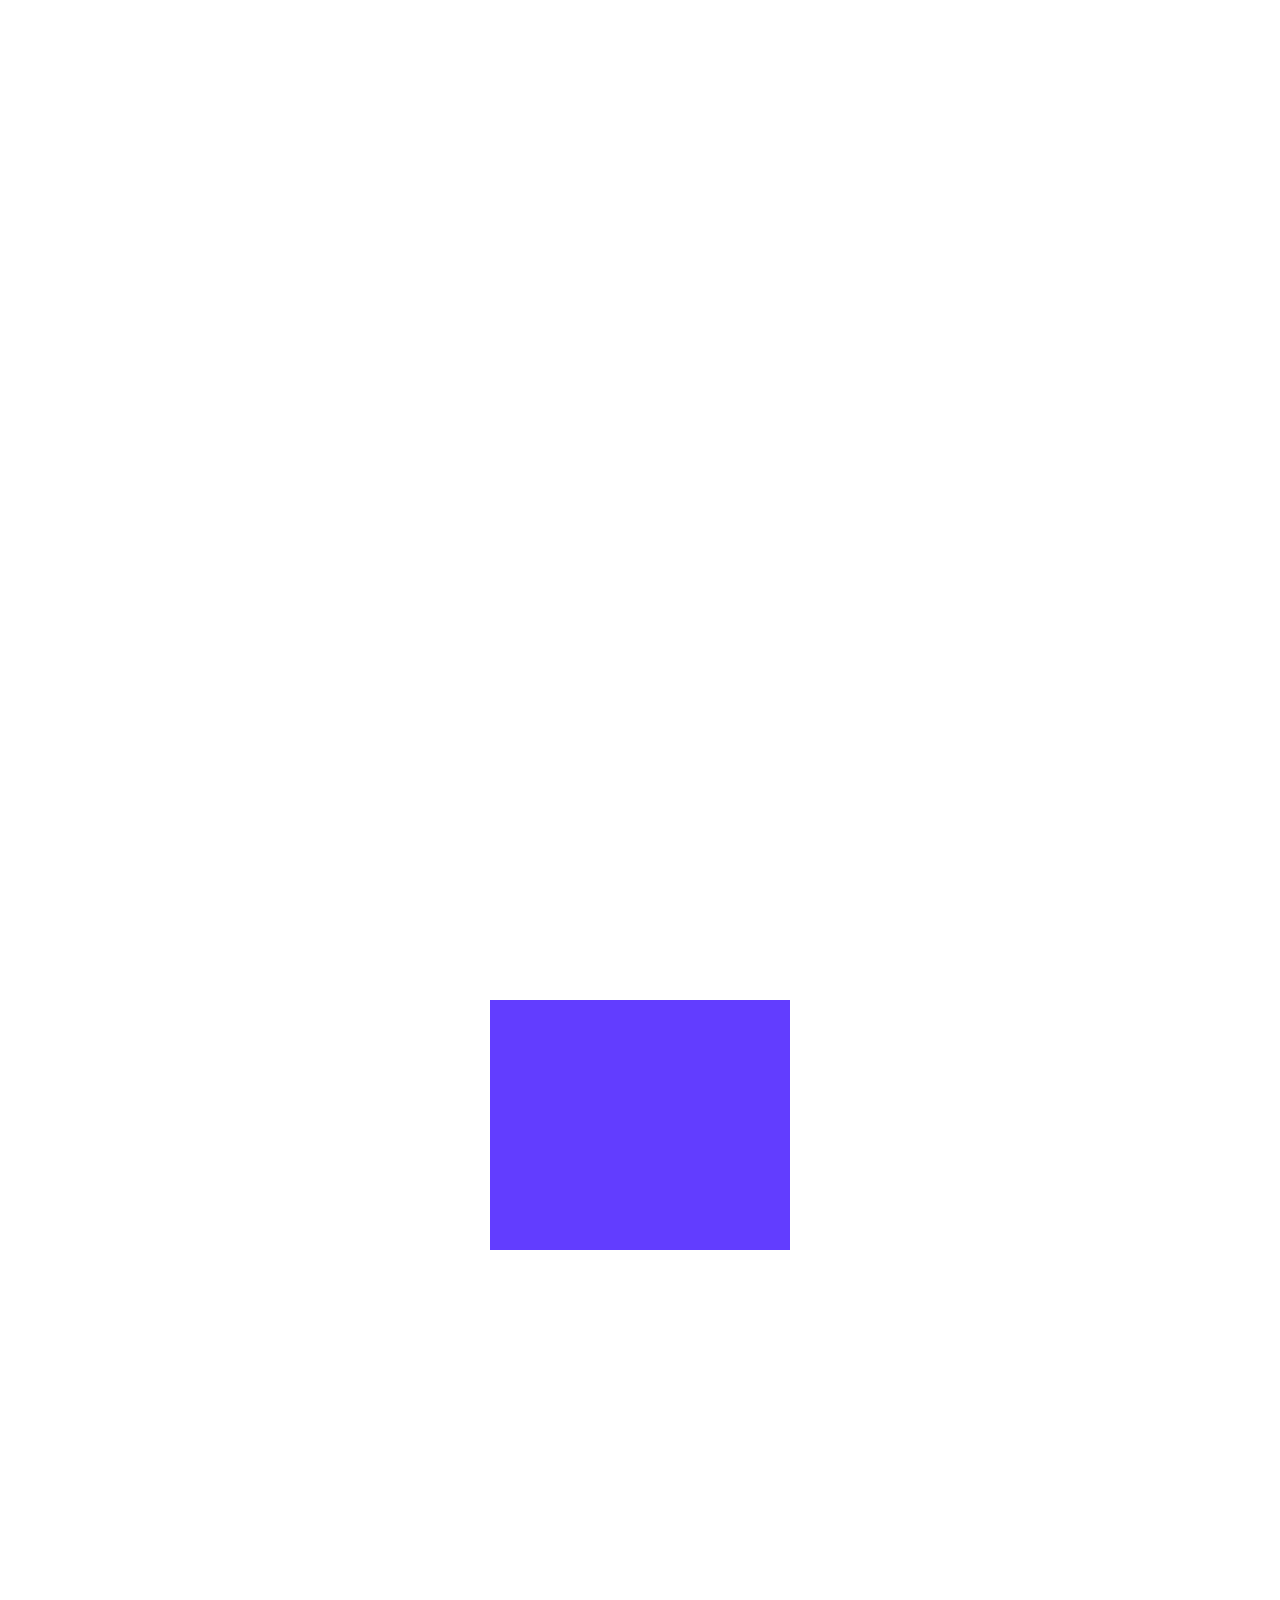
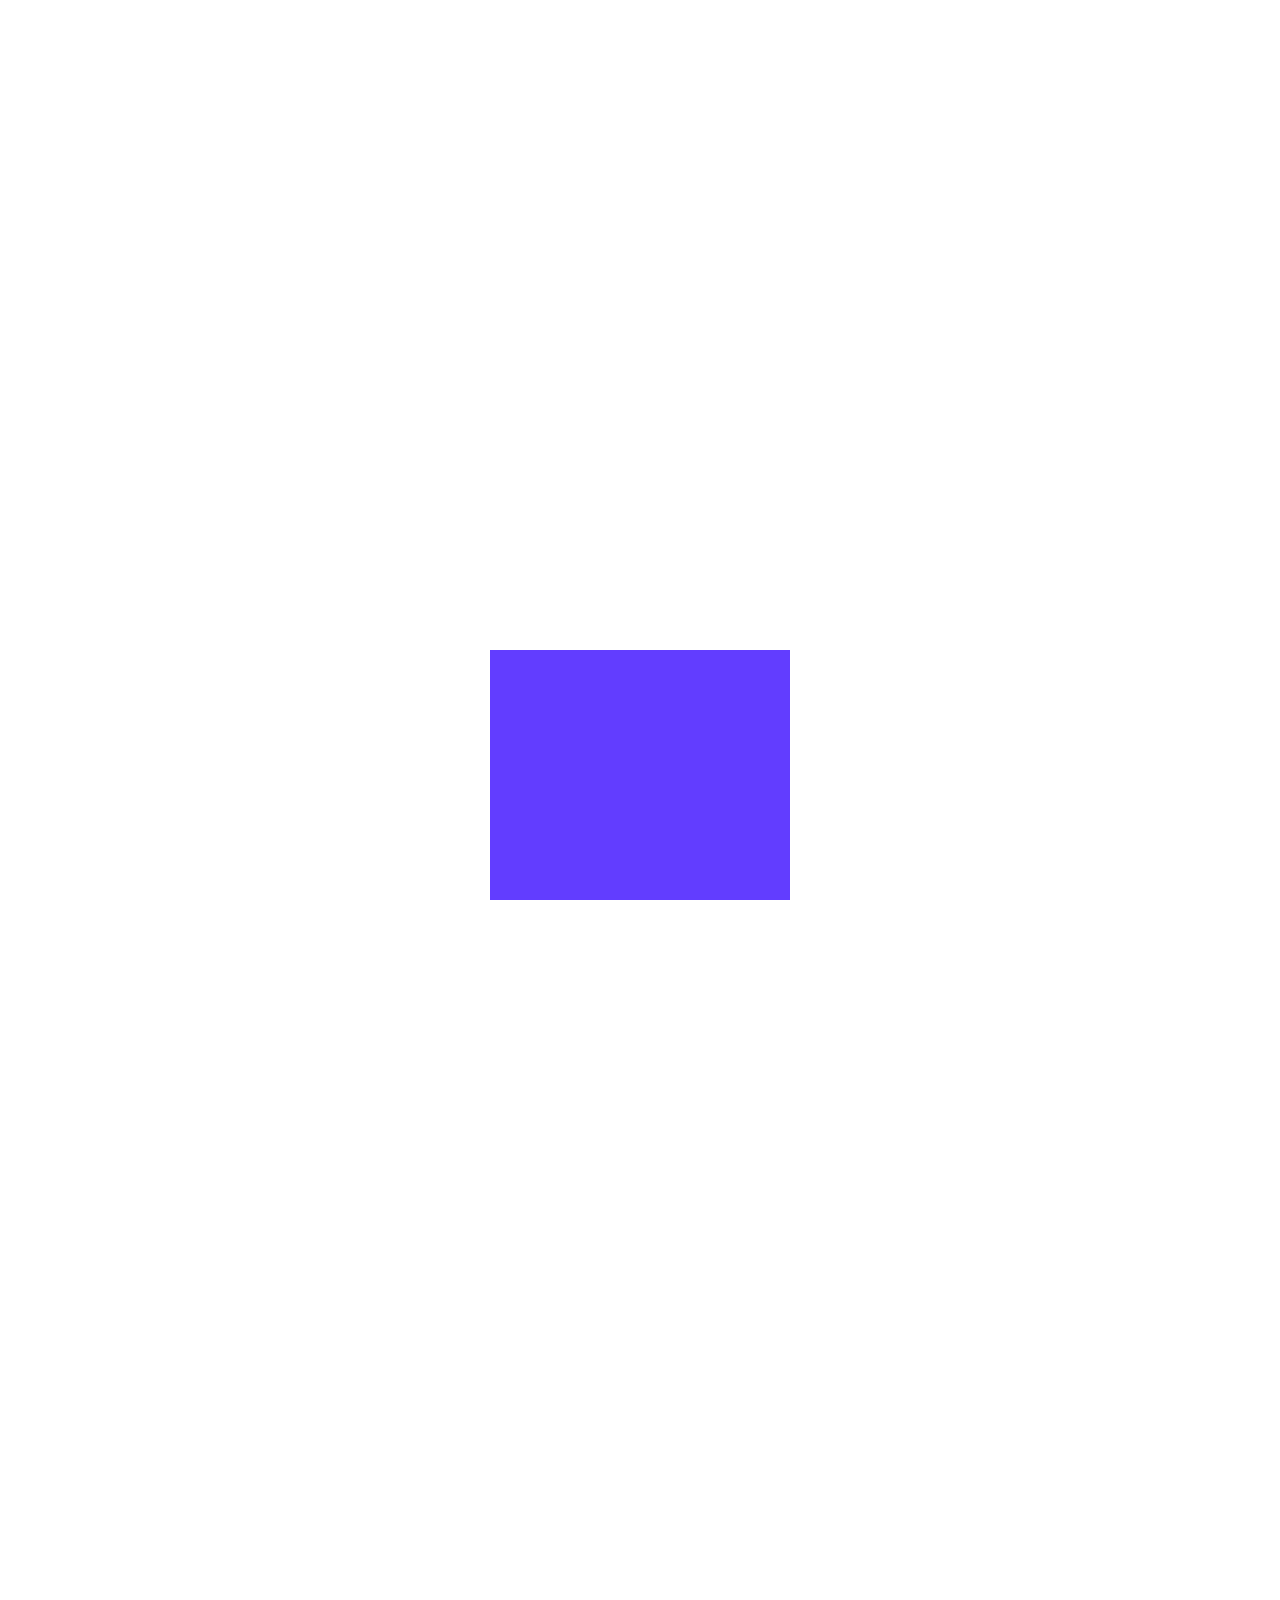
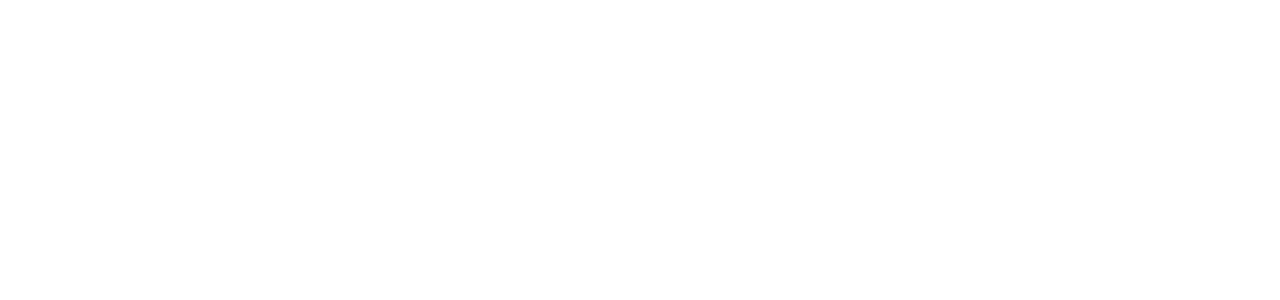
==== example.html @ 0fc6209b "編集取り消し" ====
<!DOCTYPE html>
<html lang="ja">
<head>
<meta charset="utf-8">
<title>jQueryプラグイン - スクロールエフェクト</title>
<meta name="description" content="">
<meta name="keywords" content="">
<meta name="viewport" content="width=device-width,minimum-scale=1,initial-scale=1">
<meta name="format-detection" content="telephone=no">
<link rel="stylesheet" href="css/default.css">
<!-- plugin -->
<link rel="stylesheet" href="plugin/scroll_effect/default.css">
</head>
<body>
	<main id="container">
		<section style="margin:1000px auto;">
			<img src="img/image.jpg" width="300" height="250" loading="lazy" class="scroll_effect" data-scroll-effect-animation-name="animatio_bounce" data-scroll-effect-animation-delay="2s">
		</section>
		<section style="margin:1000px auto;">
			<img src="img/image.jpg" width="300" height="250" loading="lazy" class="scroll_effect" data-scroll-effect-animation-name="animatio_bounce" data-scroll-effect-animation-delay="2s" data-scroll-effect-animation-iteration-count="4">
		</section>
	</main>
	
	<!-- lib -->
	<script src="//ajax.googleapis.com/ajax/libs/jquery/3.6.0/jquery.min.js"></script>
	
	<!-- plugin -->
	<script src="plugin/scroll_effect/jquery.scrollEffect.js"></script>
	<script>
(function($){
	$(document).ready(function(){
		const 
		configs = {
			elementTarget:'.scroll_effect' 		//対象の要素
		};
		$('.scroll_effect').scrollEffect(configs);
	});
})(jQuery);
	</script>
</body>
</html>
---- css/default.css ----
@charset "utf-8";
*{
	word-break:break-all;
}

*, 
*:before, 
*:after{
	-webkit-box-sizing:border-box;
	-moz-box-sizing:border-box;
	-o-box-sizing:border-box;
	-ms-box-sizing:border-box;
	box-sizing:border-box;
}

html, body{
	width:100%;
	background:#FFF;
}

html, body, a, abbr, acronym, address, area, b, bdo, big, blockquote, button, caption, cite, code, col, colgroup, dd, del, dfn, div, dl, dt, em, fieldset, form, h1, h2, h3, h4, h5, h6, hr, i, img,ins, kbd, label, legend, li, map, object, ol, p, param, pre, q, samp, small, span, strong, sub,sup, textarea, tfoot tt, ul, var, menu, figure, figcaption{
	margin:0;
	padding:0;
	vertical-align:baseline;
	background:transparent;
}

body{
	font-size:12px;
	line-height:20px;
	letter-spacing:1px;
	text-align:center;
	font-family: "MS Sans Serif","ヒラギノ角ゴ ProN W3", "ヒラギノ角ゴ Pro W3", "メイリオ", "游ゴシック", "YuGothic", "Hiragino Kaku Gothic ProN", "Hiragino Kaku Gothic Pro", "Meiryo", "ＭＳ Ｐゴシック", "MS PGothic", sans-serif;
	-webkit-text-size-adjust:100% !important;
	overscroll-behavior:none;
}

body *{
	color:#000;
}

h1, h2, h3, h4, h5, h6{
	font-size:16px;
	font-weight:normal;
}

img{
	-ms-interpolation-mode:bicubic;
	border:none;
	vertical-align:bottom;
}

video{
	border:none;
	background:#000;
	filter:drop-shadow(0px 0px rgba(0,0,0,0));
	outline:none;
	object-fit:cover;
}

iframe{
	background:none;
	display:block;
	position:relative;
}

main{
	display:block;
}

fieldset{
	border:1px solid #000;
	display:block;
}

legend{
	margin:0 auto;
	padding:0 5px;
}

th, 
strong{
	font-weight:normal;
}

td{
	text-align:left;
}

address{
	font-style:normal;
}

li{
	list-style:none;
}

input:-webkit-autofill, 
textarea:-webkit-autofill, 
select:-webkit-autofill{
	background:#FFF;
}

input:focus, 
textarea:focus, 
select:focus{
	outline:none;
}

input, 
select, 
textarea{
	font-size:12px;
	background:#FFF;
	border:1px solid #000;
	border-radius:0;
	-webkit-border-radius:0;
	-moz-border-radius:0;
}

input[type=text], 
input[type=search], 
input[type=tel], 
input[type=url], 
input[type=email], 
input[type=password], 
input[type=datetime], 
input[type=date], 
input[type=month], 
input[type=week], 
input[type=time], 
input[type=datetime-local], 
input[type=number], 
select{
	height:32px;
	line-height:30px;
	text-indent:5px;
	padding:0 !important;
}

input[type=button], 
input[type=submit]{
	text-indent:0;
	line-height:22px;
	padding:0 10px;
	-webkit-appearance:none;
}

input[type=radio], 
input[type=checkbox]{
	margin:0;
	cursor:pointer;
}

textarea{
	padding:3px 4px;
}

label{
	display:inline-block;
	cursor:pointer;
}

label > *{
	vertical-align:middle;
}

a:link, 
a:visited, 
a:active{
	text-decoration:none;
}

.clearfix::after{
	content:"";
	display:block;
	clear:both;
	height:0;
	visibility:hidden;
}

@media screen and (min-width:1000px){
	a:hover{
		color:#C00;
		text-decoration:none;
		outline:none;
	}
	
	a:hover img{
		opacity:0.7;
		filter:alpha(opacity=70);
	}
	
	main.pc, 
	article.pc, 
	section.pc, 
	div.pc, 
	nav.pc, 
	ul.pc{
		display:block;
	}
	
	br.pc, 
	span.pc, 
	a.pc{
		display:inline;
	}
	
	li.pc{
		display:list-item;
	}
	
	.sp{
		display:none;
	}
}
@media screen and (max-width:1000px){
	input[type=text], 
	input[type=search], 
	input[type=tel], 
	input[type=url], 
	input[type=email], 
	input[type=password], 
	input[type=datetime], 
	input[type=date], 
	input[type=month], 
	input[type=week], 
	input[type=time], 
	input[type=datetime-local], 
	input[type=number], 
	select{
		height:32px;
		line-height:32px;
	}
	
	input[type=button], 
	input[type=submit]{
		line-height:32px;
	}
	
	input[type="button"], 
	input[type="text"], 
	input[type="search"], 
	input[type="submit"], 
	input[type="image"], 
	textarea{
		-webkit-appearance:none;
		border-radius:0;
	}
	
	.pc{
		display:none;
	}
	
	main.sp, 
	article.sp, 
	section.sp, 
	div.sp, 
	nav.sp, 
	ul.sp{
		display:block;
	}
	
	br.sp, 
	span.sp, 
	a.sp{
		display:inline;
	}
	
	li.sp{
		display:list-item;
	}
}
---- plugin/scroll_effect/default.css ----
@charset "utf-8";

/*----------------------------- scroll_effect -----------------------------*/
@-webkit-keyframes animatio_bounce{
	0%, 20%, 50%, 80%, 100%{
		-webkit-transform:translateY(0);
		transform:translateY(0);
	}
	40%{
		-webkit-transform:translateY(-30px);
		transform:translateY(-30px);
	}
	60%{
		-webkit-transform:translateY(-15px);
		transform:translateY(-15px);
	}
}

@keyframes animatio_bounce{
	0%, 20%, 50%, 80%, 100%{
		-webkit-transform:translateY(0);
		-ms-transform:translateY(0);
		transform:translateY(0);
	}
	40%{
		-webkit-transform:translateY(-30px);
		-ms-transform:translateY(-30px);
		transform:translateY(-30px);
	}
	60%{
		-webkit-transform:translateY(-15px);
		-ms-transform:translateY(-15px);
		transform:translateY(-15px);
	}
}
/*----------------------------- /scroll_effect -----------------------------*/
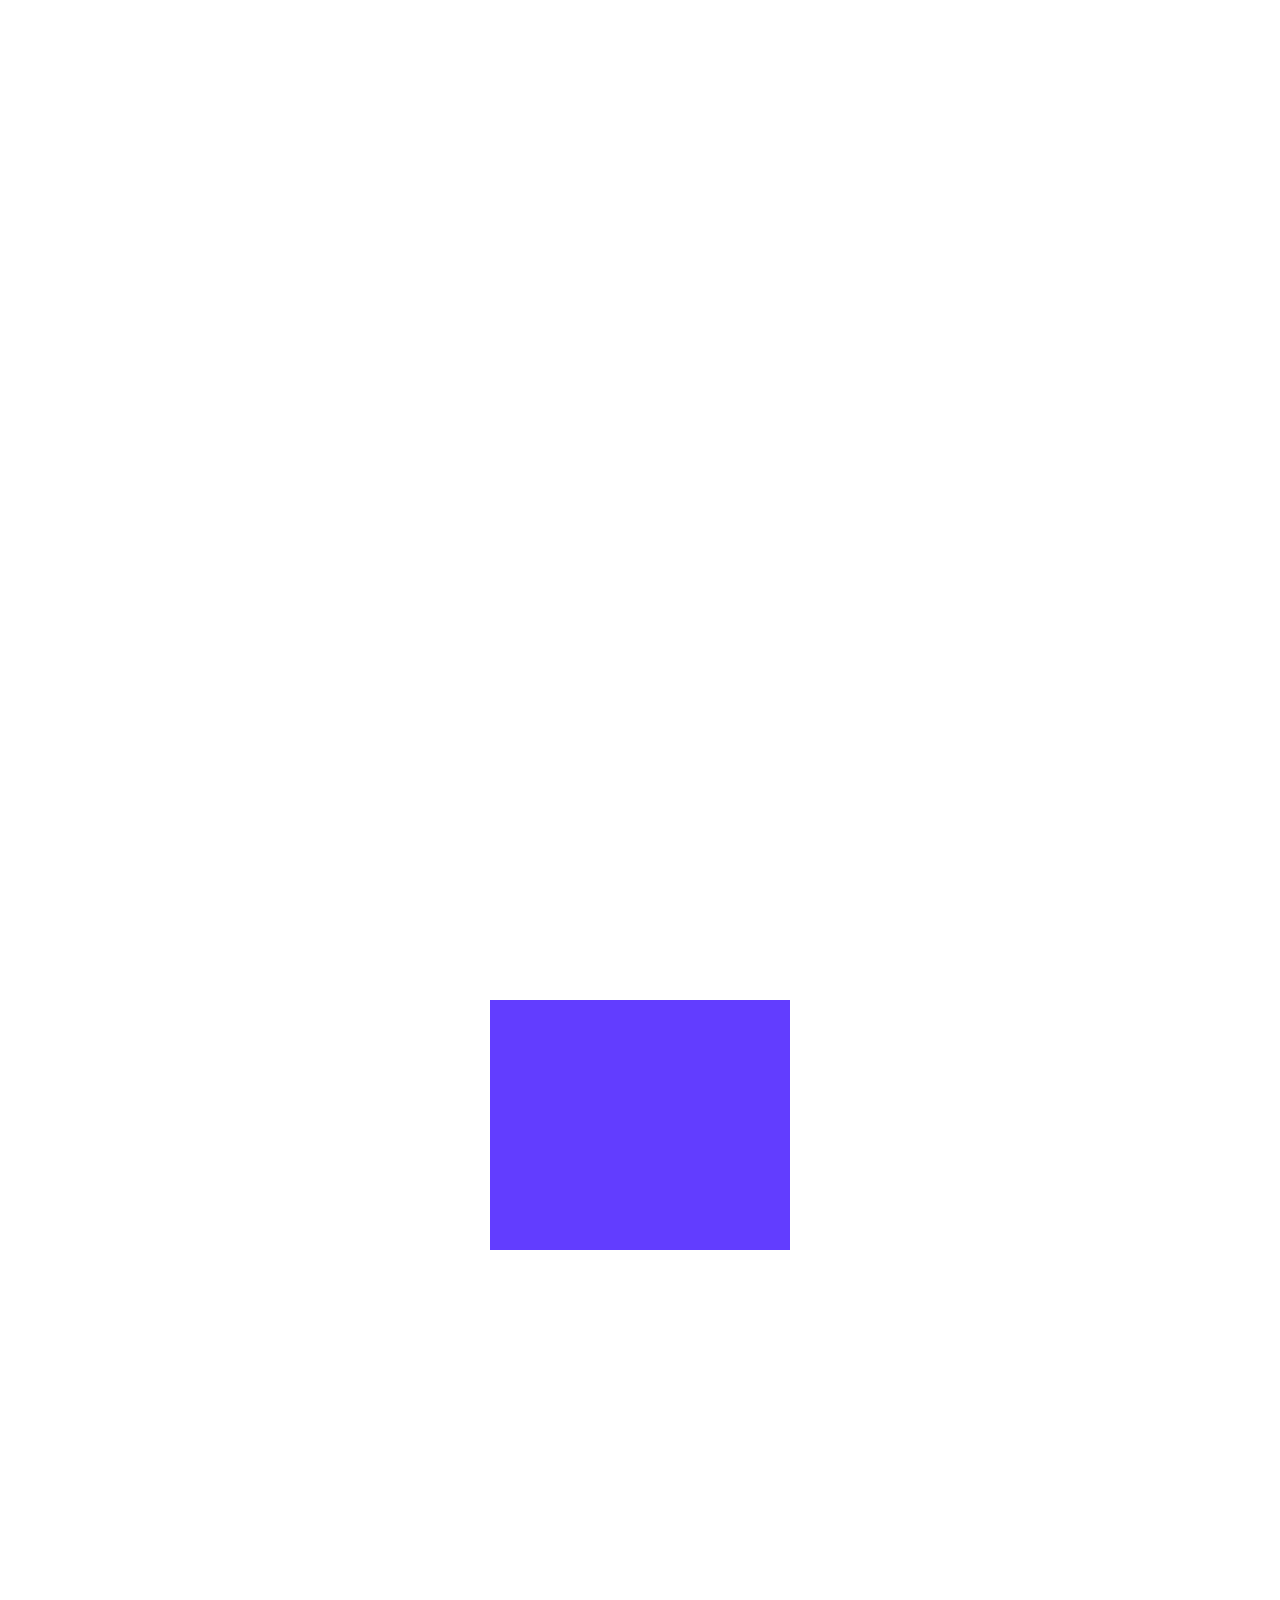
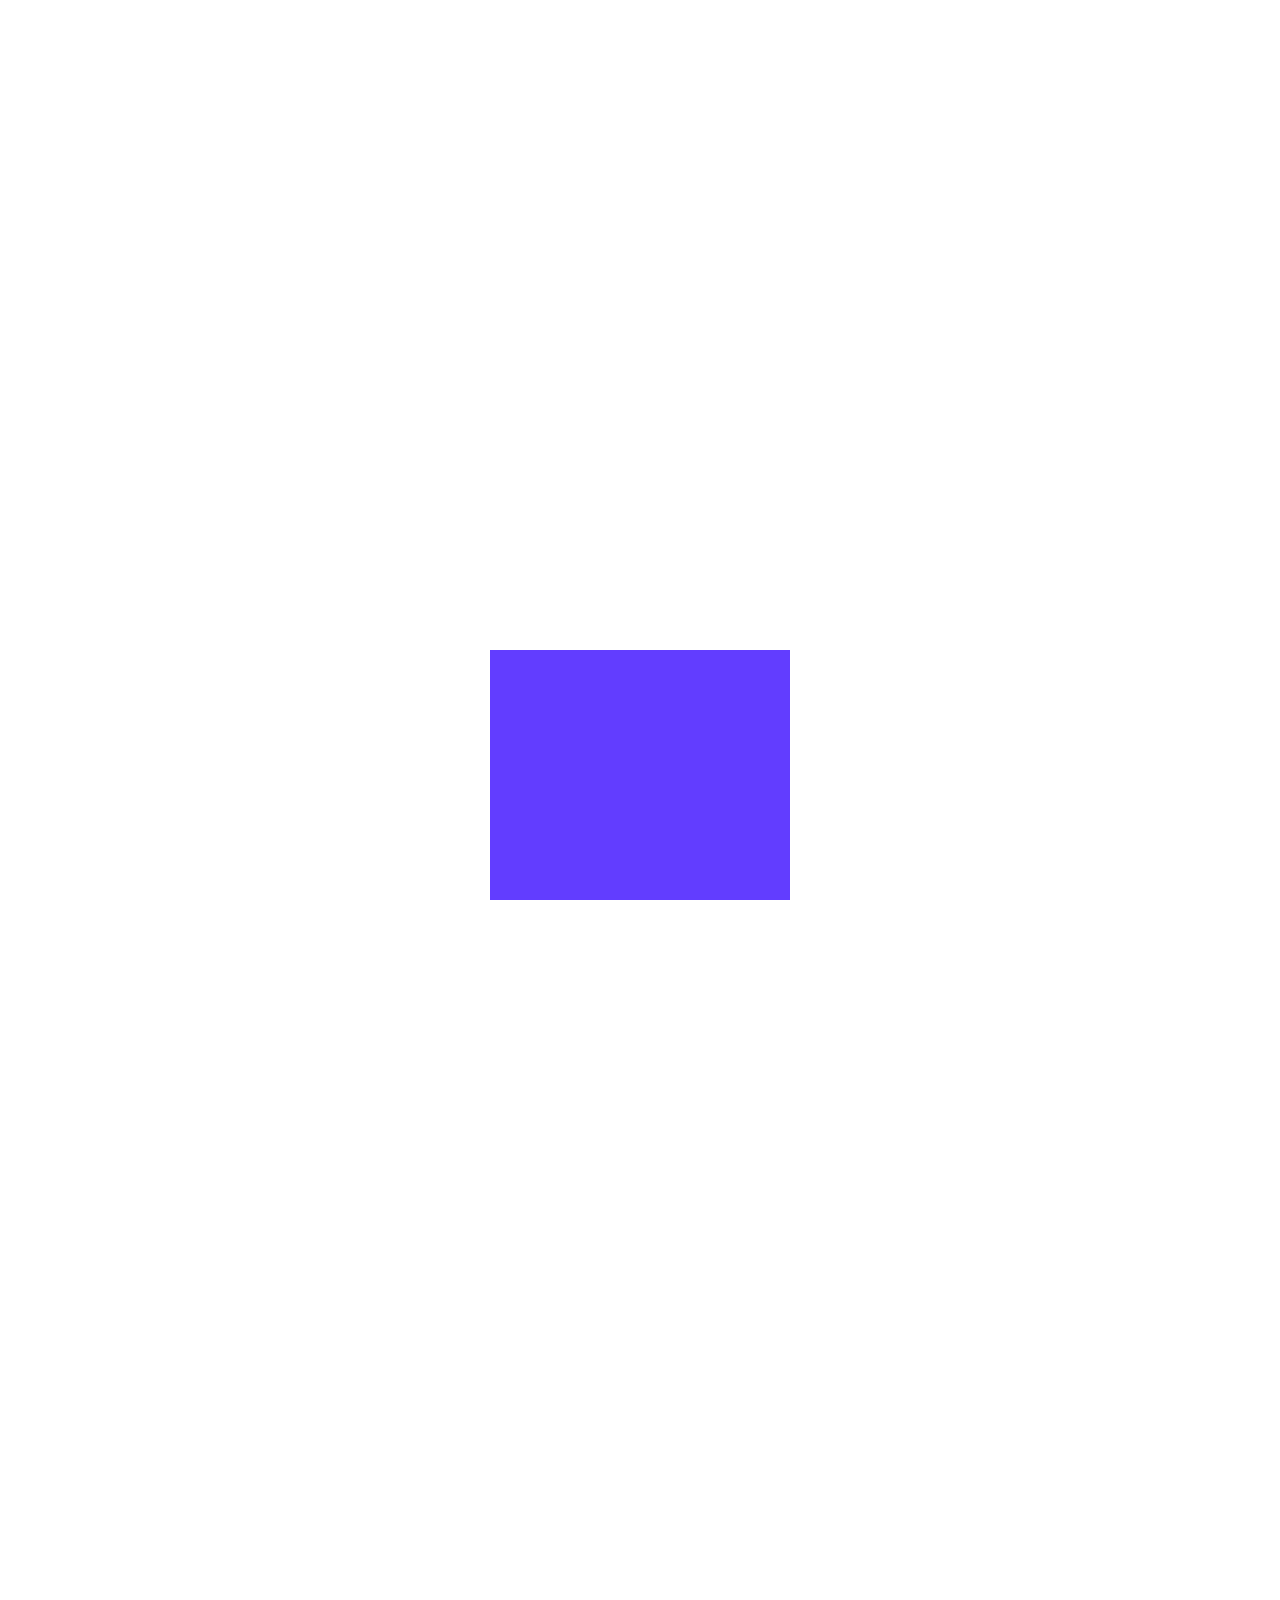
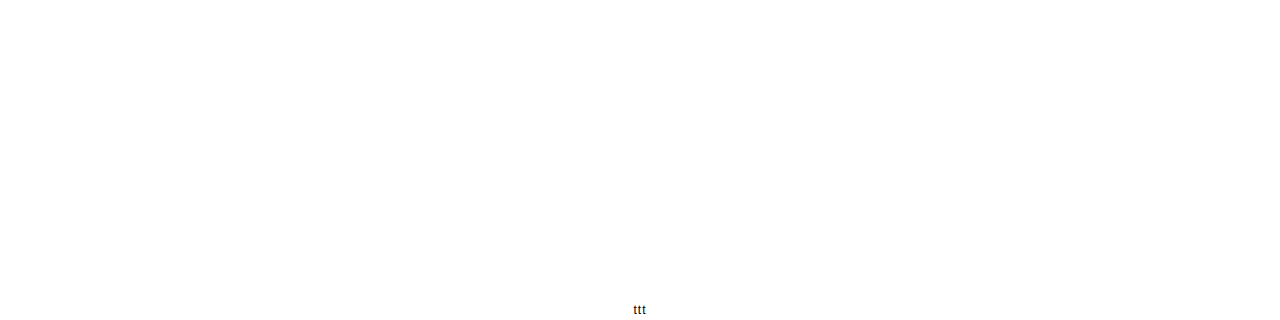
==== commit 8f2930ce: "ttt追加" ====
--- a/example.html
+++ b/example.html
@@ -20,7 +20,7 @@
 			<img src="img/image.jpg" width="300" height="250" loading="lazy" class="scroll_effect" data-scroll-effect-animation-name="animatio_bounce" data-scroll-effect-animation-delay="2s" data-scroll-effect-animation-iteration-count="4">
 		</section>
 	</main>
-	
+	ttt
 	<!-- lib -->
 	<script src="//ajax.googleapis.com/ajax/libs/jquery/3.6.0/jquery.min.js"></script>
 	
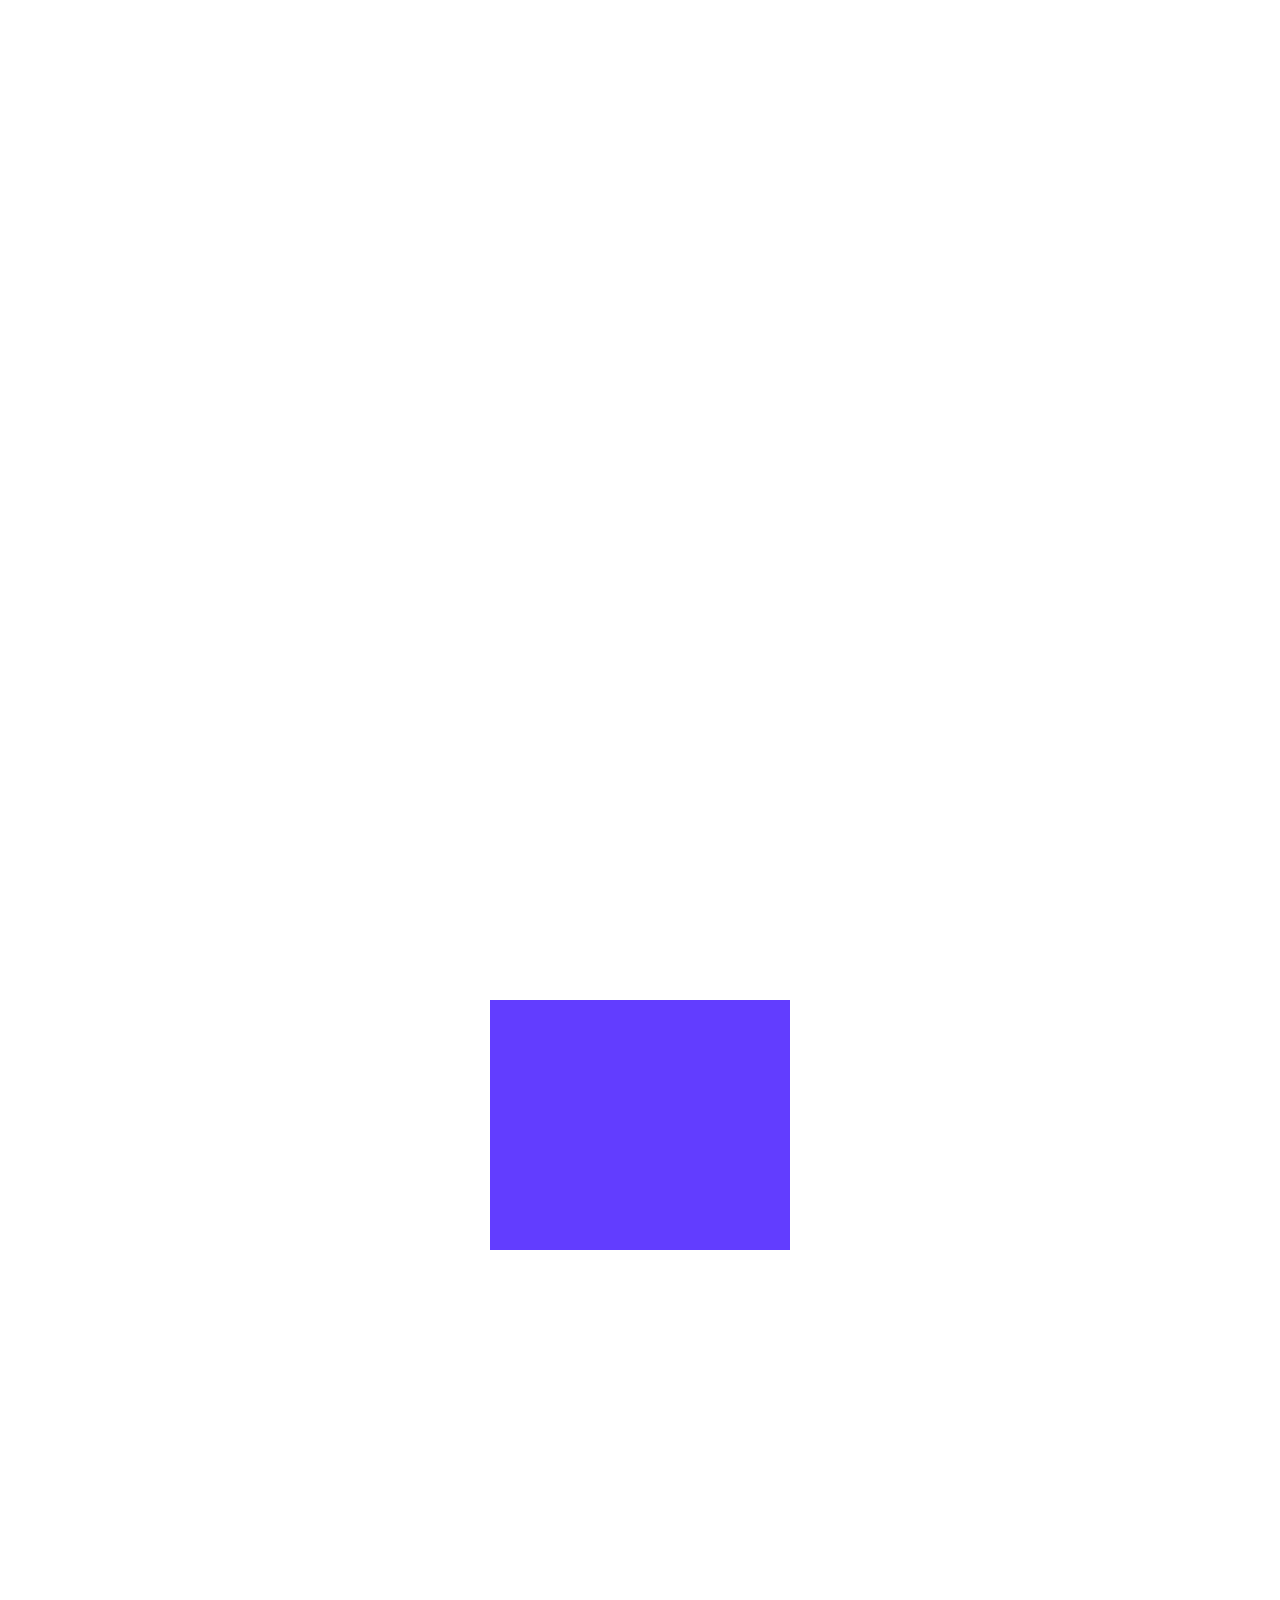
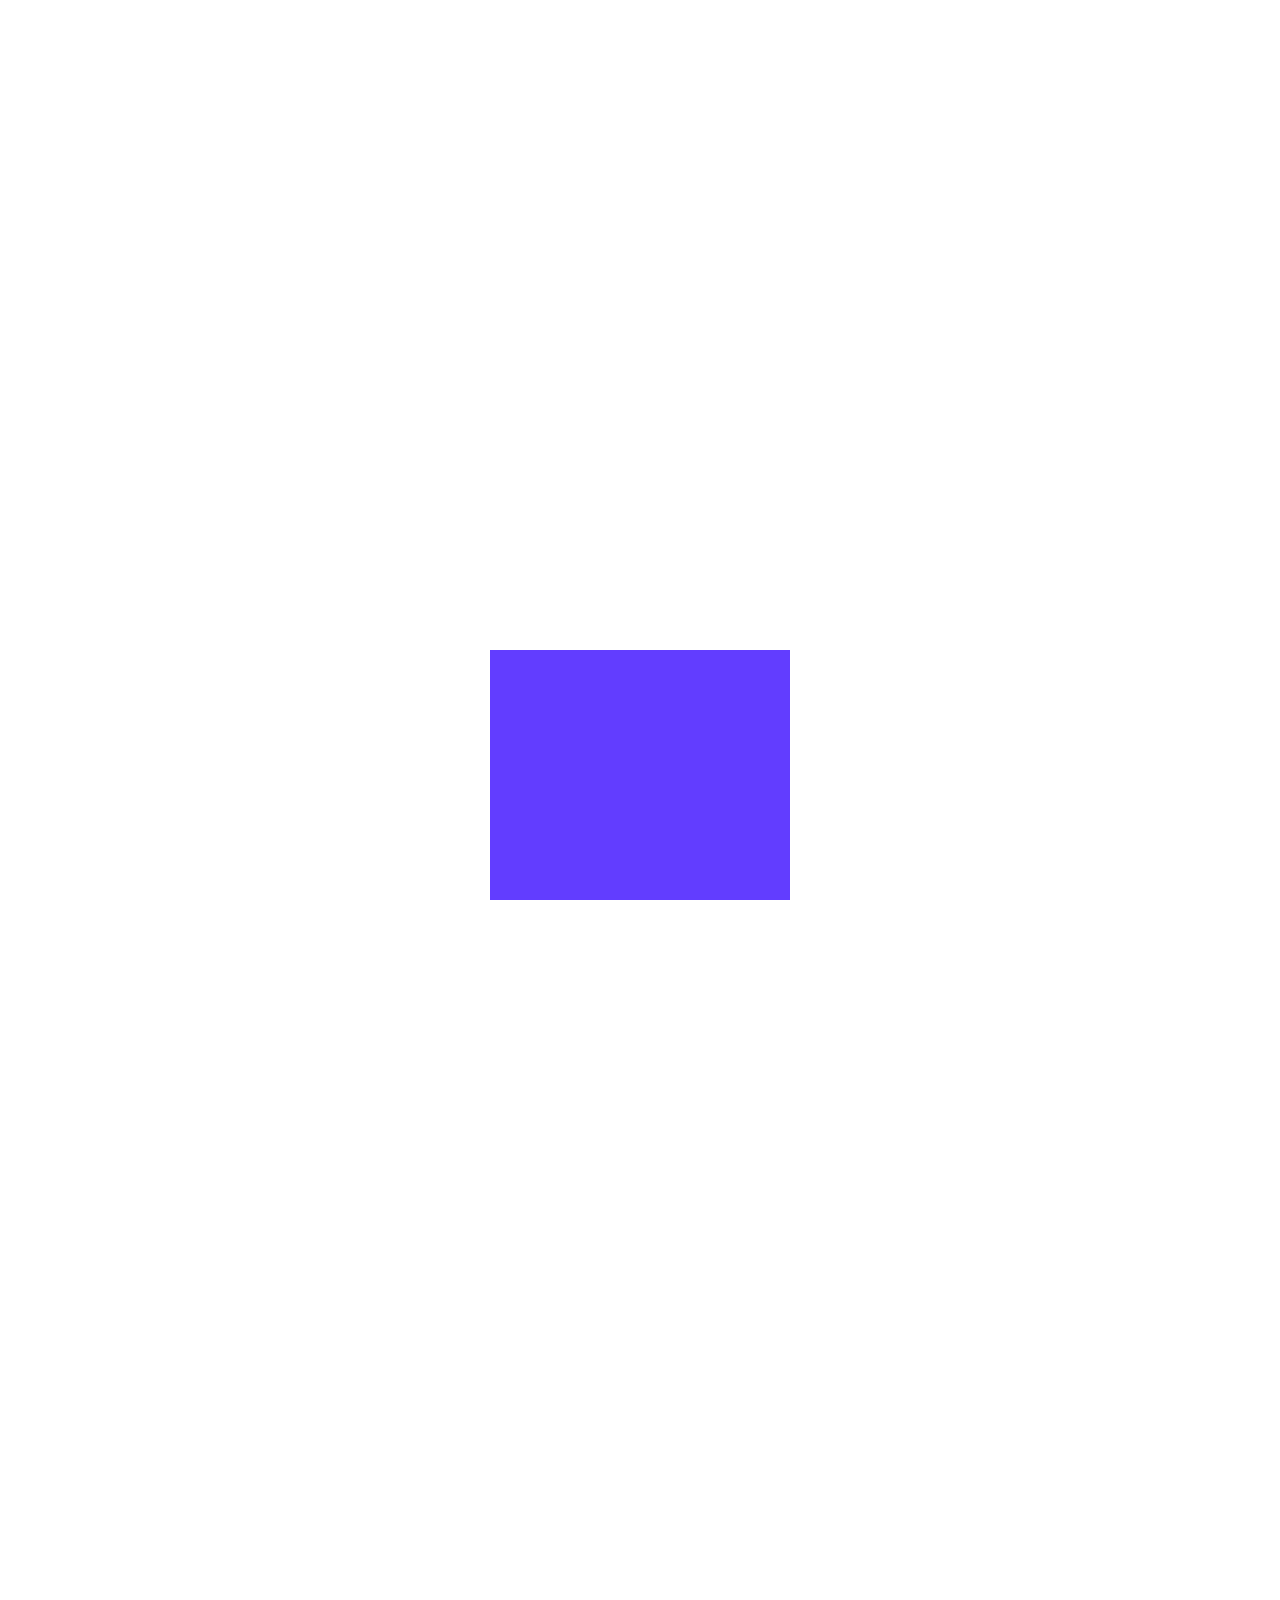
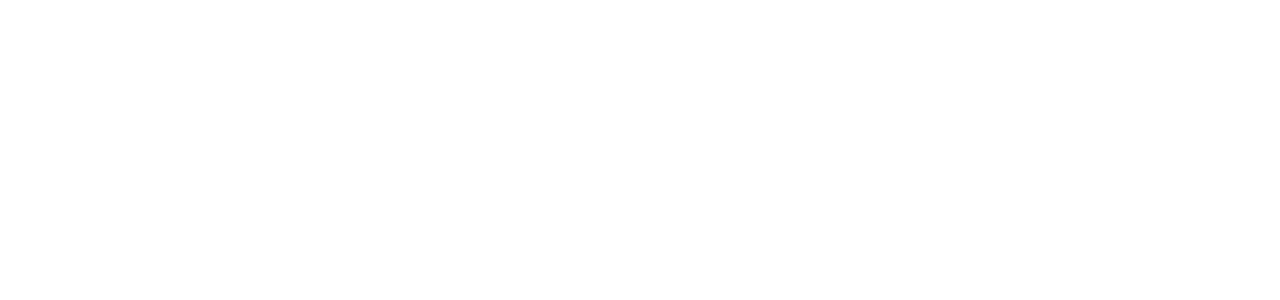
==== commit c177fac9: "scriptタグ修正" ====
--- a/example.html
+++ b/example.html
@@ -20,7 +20,7 @@
 			<img src="img/image.jpg" width="300" height="250" loading="lazy" class="scroll_effect" data-scroll-effect-animation-name="animatio_bounce" data-scroll-effect-animation-delay="2s" data-scroll-effect-animation-iteration-count="4">
 		</section>
 	</main>
-	ttt
+	
 	<!-- lib -->
 	<script src="//ajax.googleapis.com/ajax/libs/jquery/3.6.0/jquery.min.js"></script>
 	
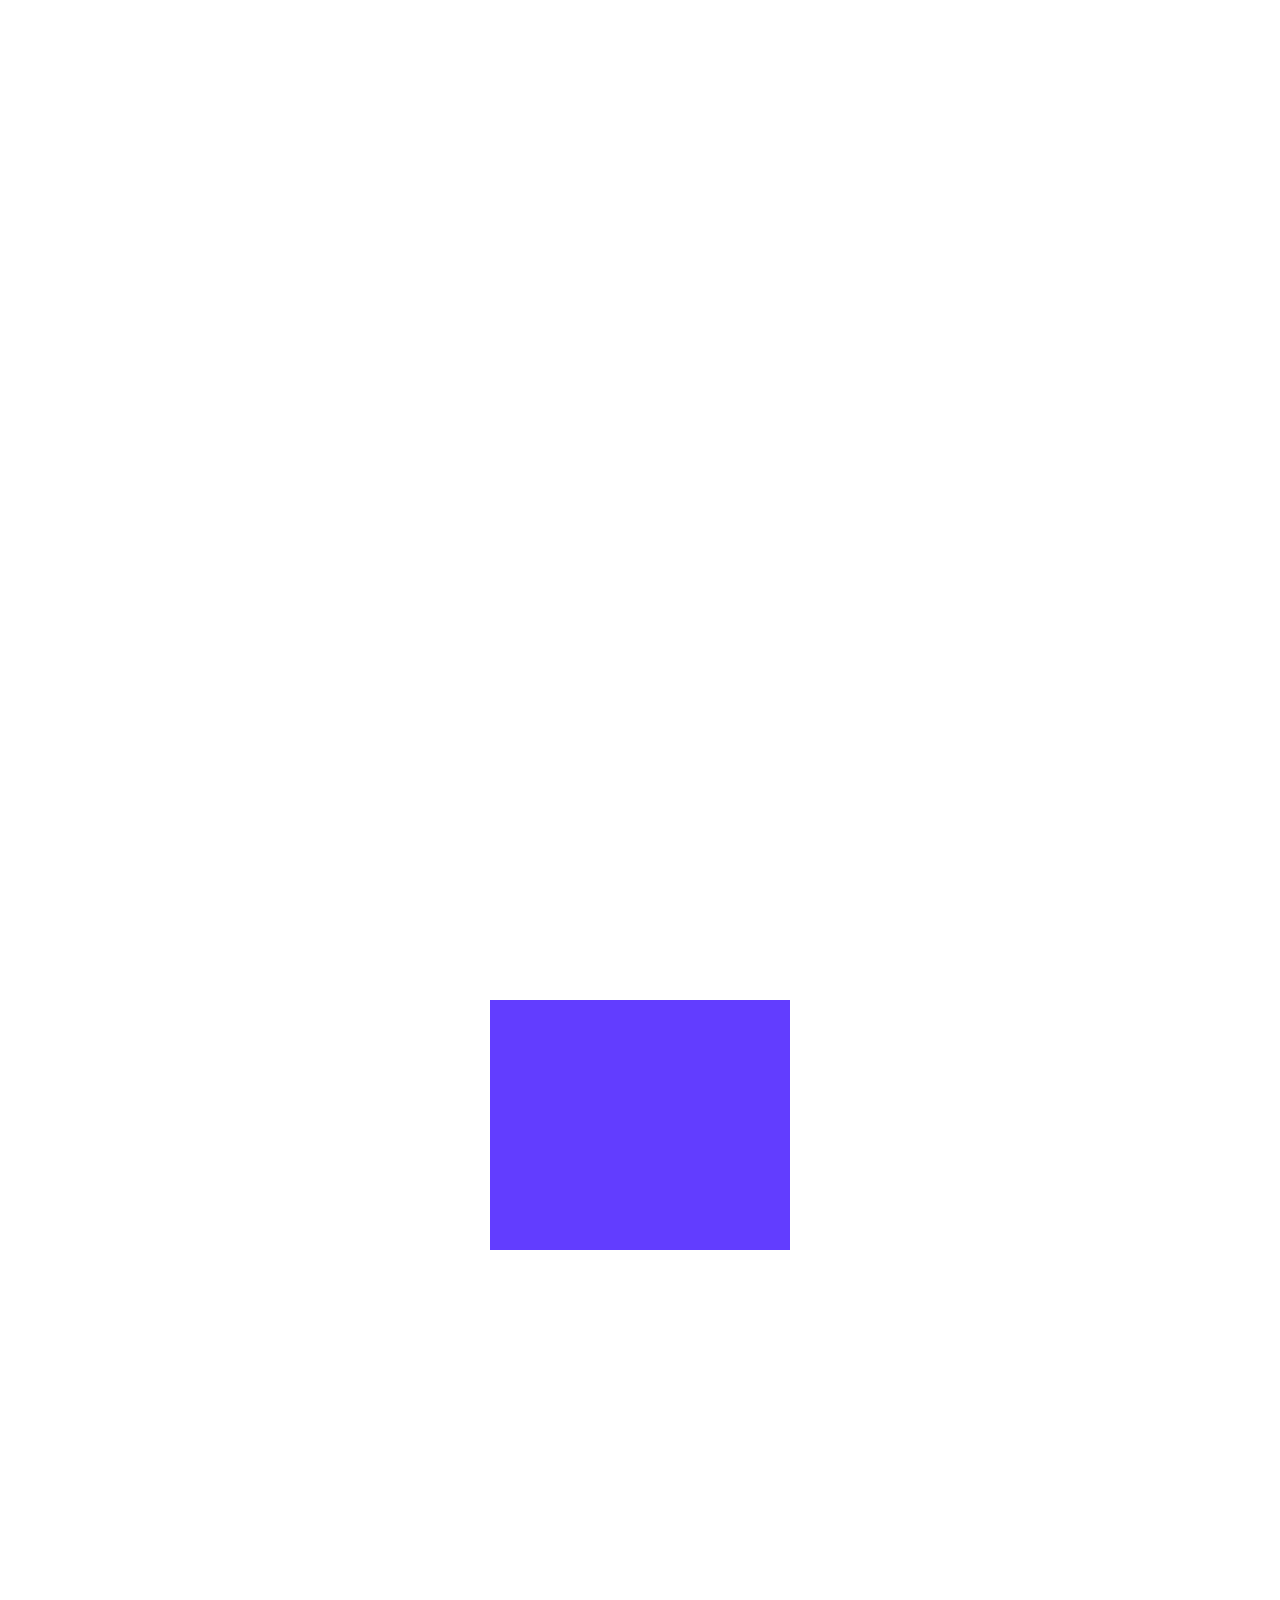
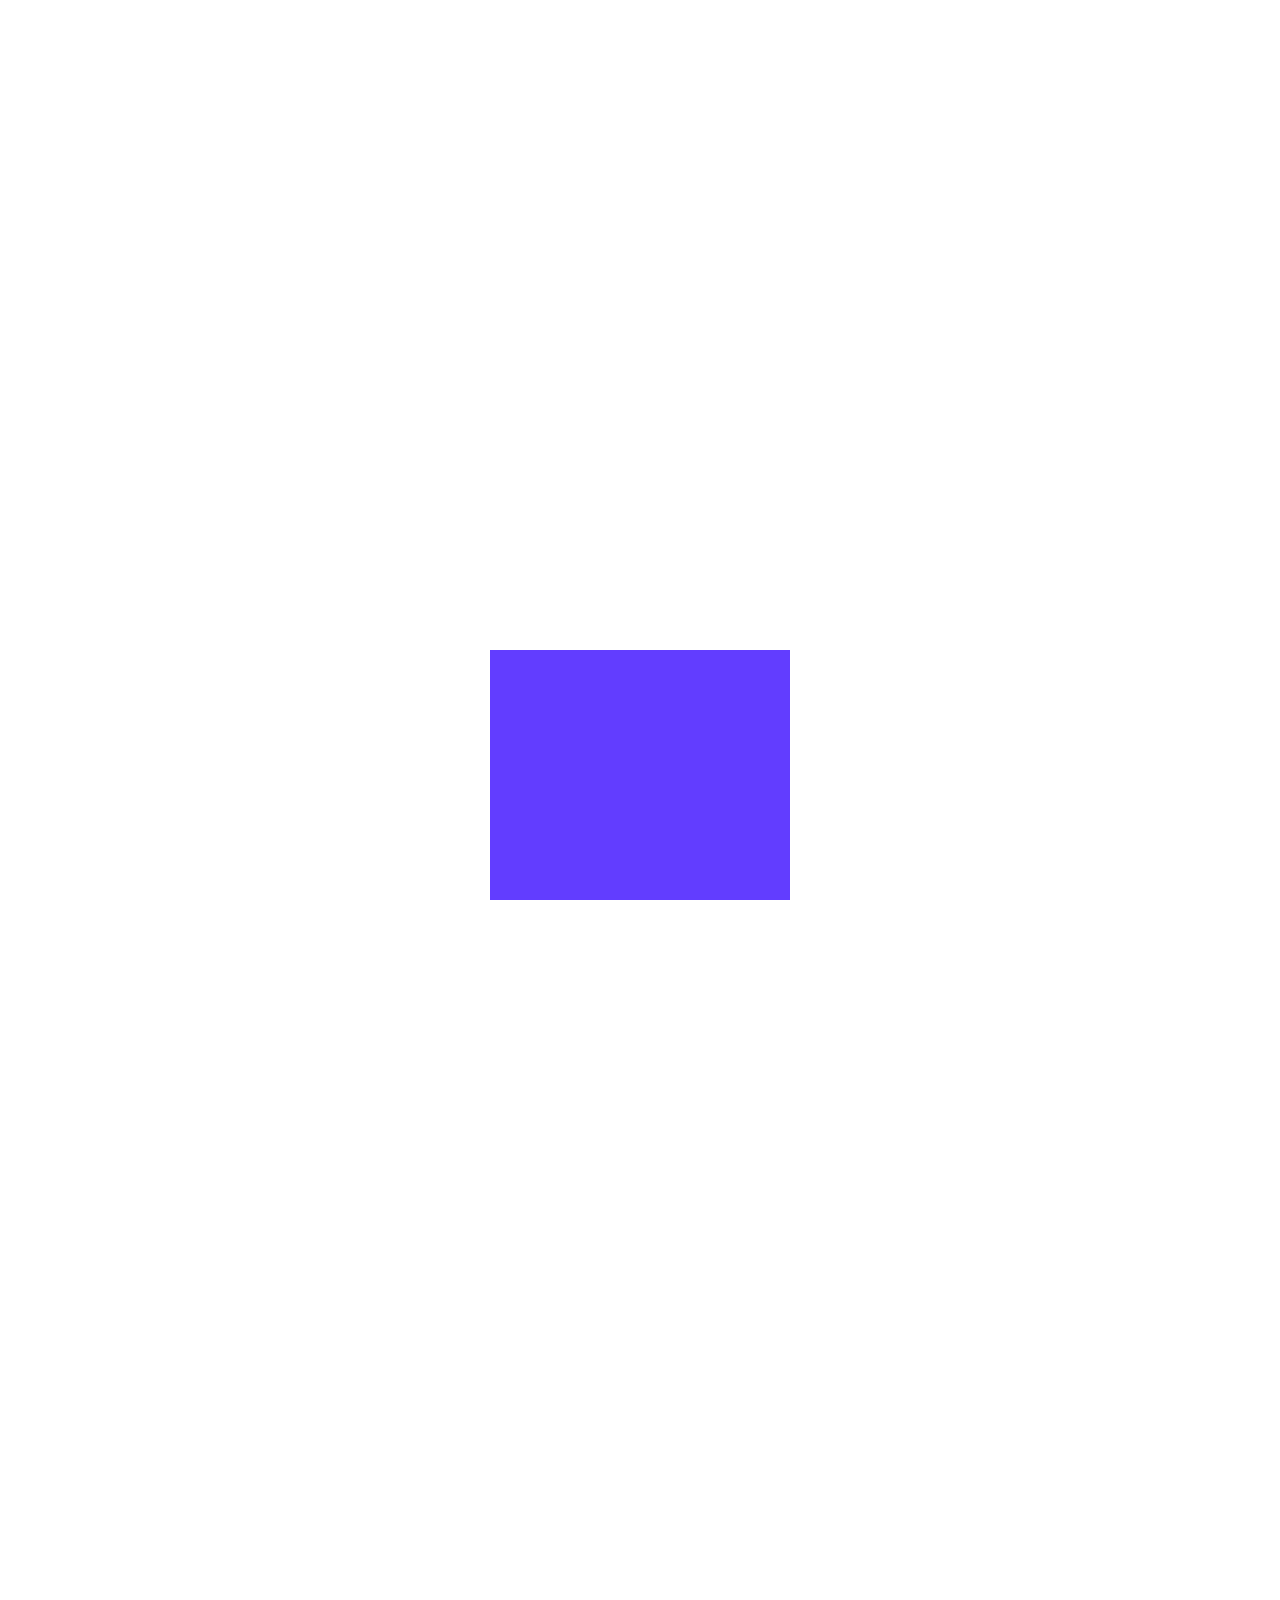
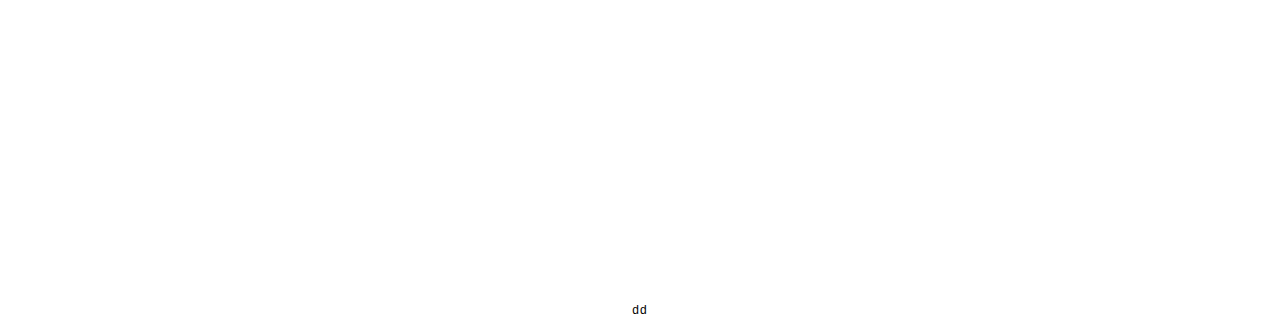
==== commit 7a1a4832: "mainタグ編集" ====
--- a/example.html
+++ b/example.html
@@ -20,7 +20,7 @@
 			<img src="img/image.jpg" width="300" height="250" loading="lazy" class="scroll_effect" data-scroll-effect-animation-name="animatio_bounce" data-scroll-effect-animation-delay="2s" data-scroll-effect-animation-iteration-count="4">
 		</section>
 	</main>
-	
+	dd
 	<!-- lib -->
 	<script src="//ajax.googleapis.com/ajax/libs/jquery/3.6.0/jquery.min.js"></script>
 	
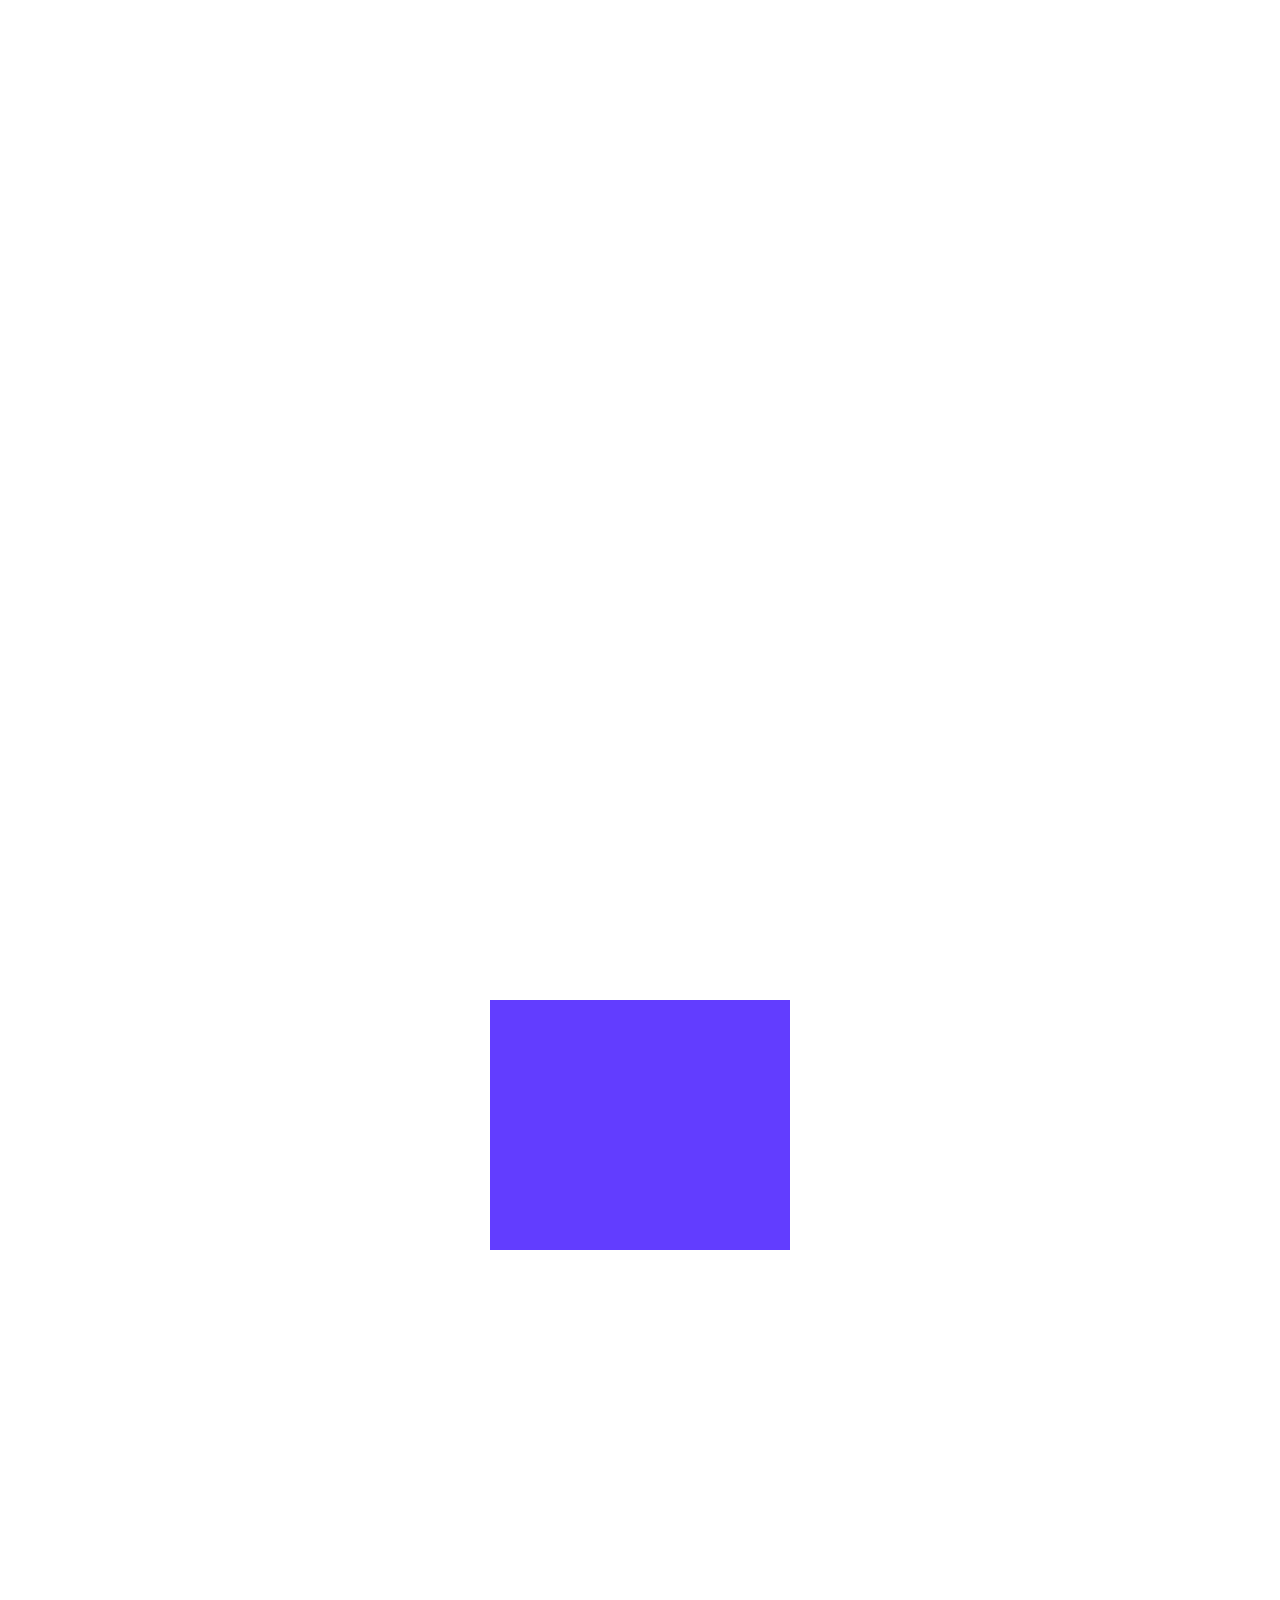
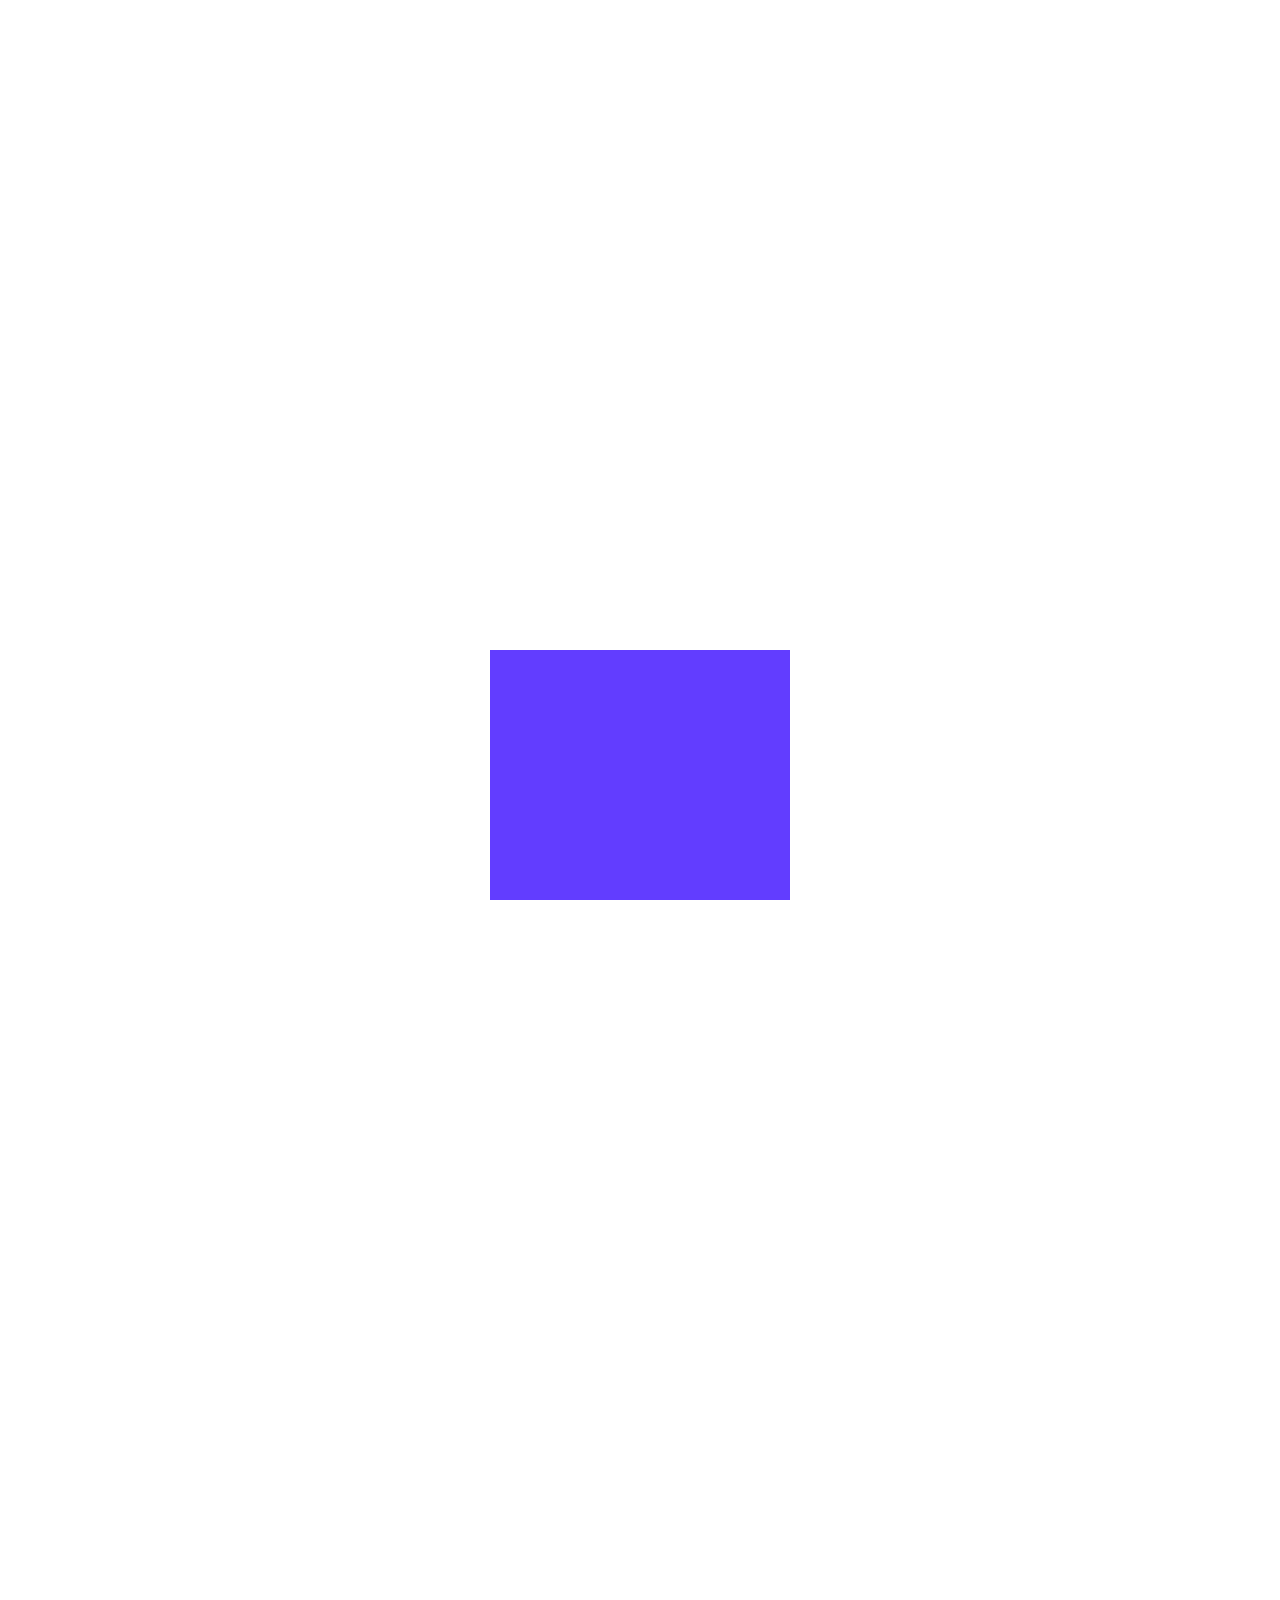
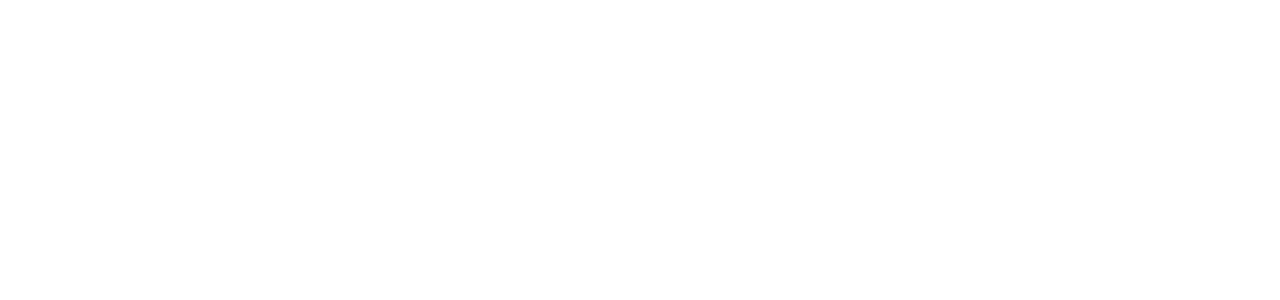
==== commit e2cfa730: "scriptタグ編集" ====
--- a/example.html
+++ b/example.html
@@ -20,7 +20,7 @@
 			<img src="img/image.jpg" width="300" height="250" loading="lazy" class="scroll_effect" data-scroll-effect-animation-name="animatio_bounce" data-scroll-effect-animation-delay="2s" data-scroll-effect-animation-iteration-count="4">
 		</section>
 	</main>
-	dd
+	
 	<!-- lib -->
 	<script src="//ajax.googleapis.com/ajax/libs/jquery/3.6.0/jquery.min.js"></script>
 	
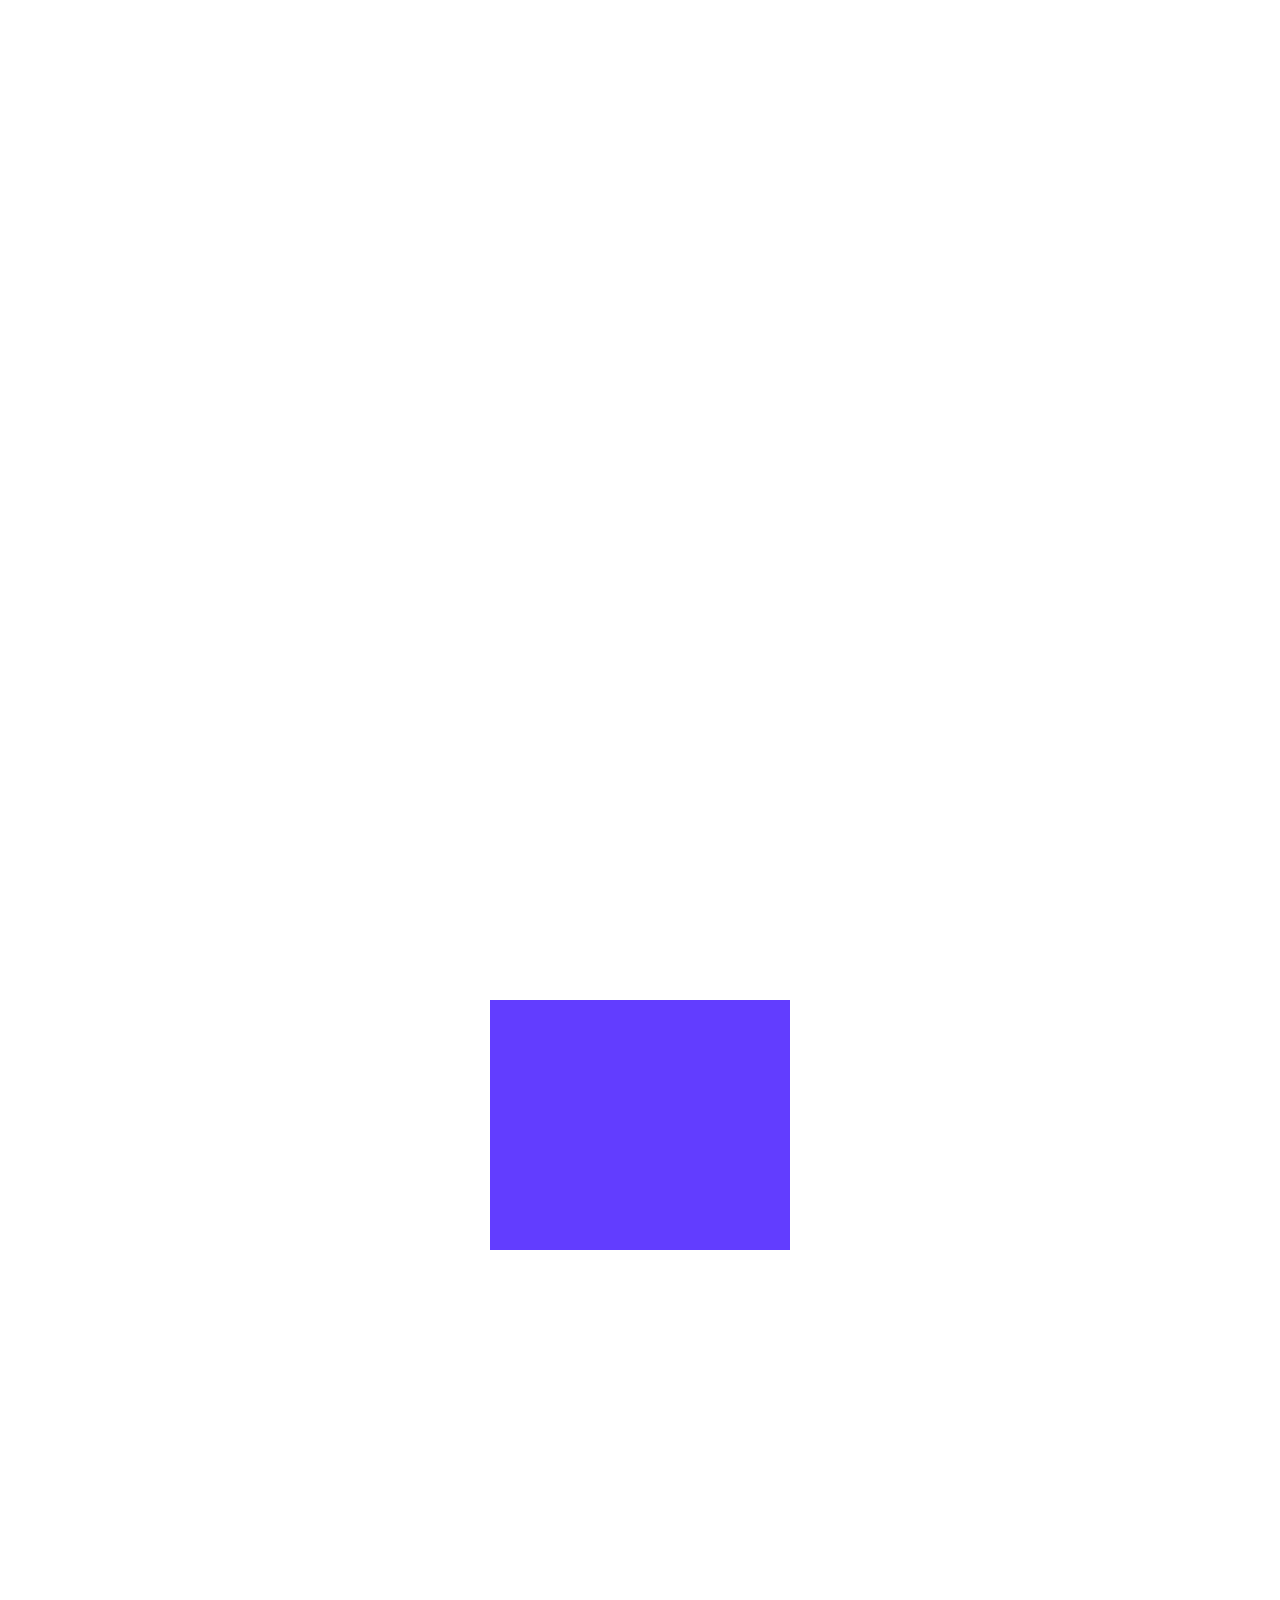
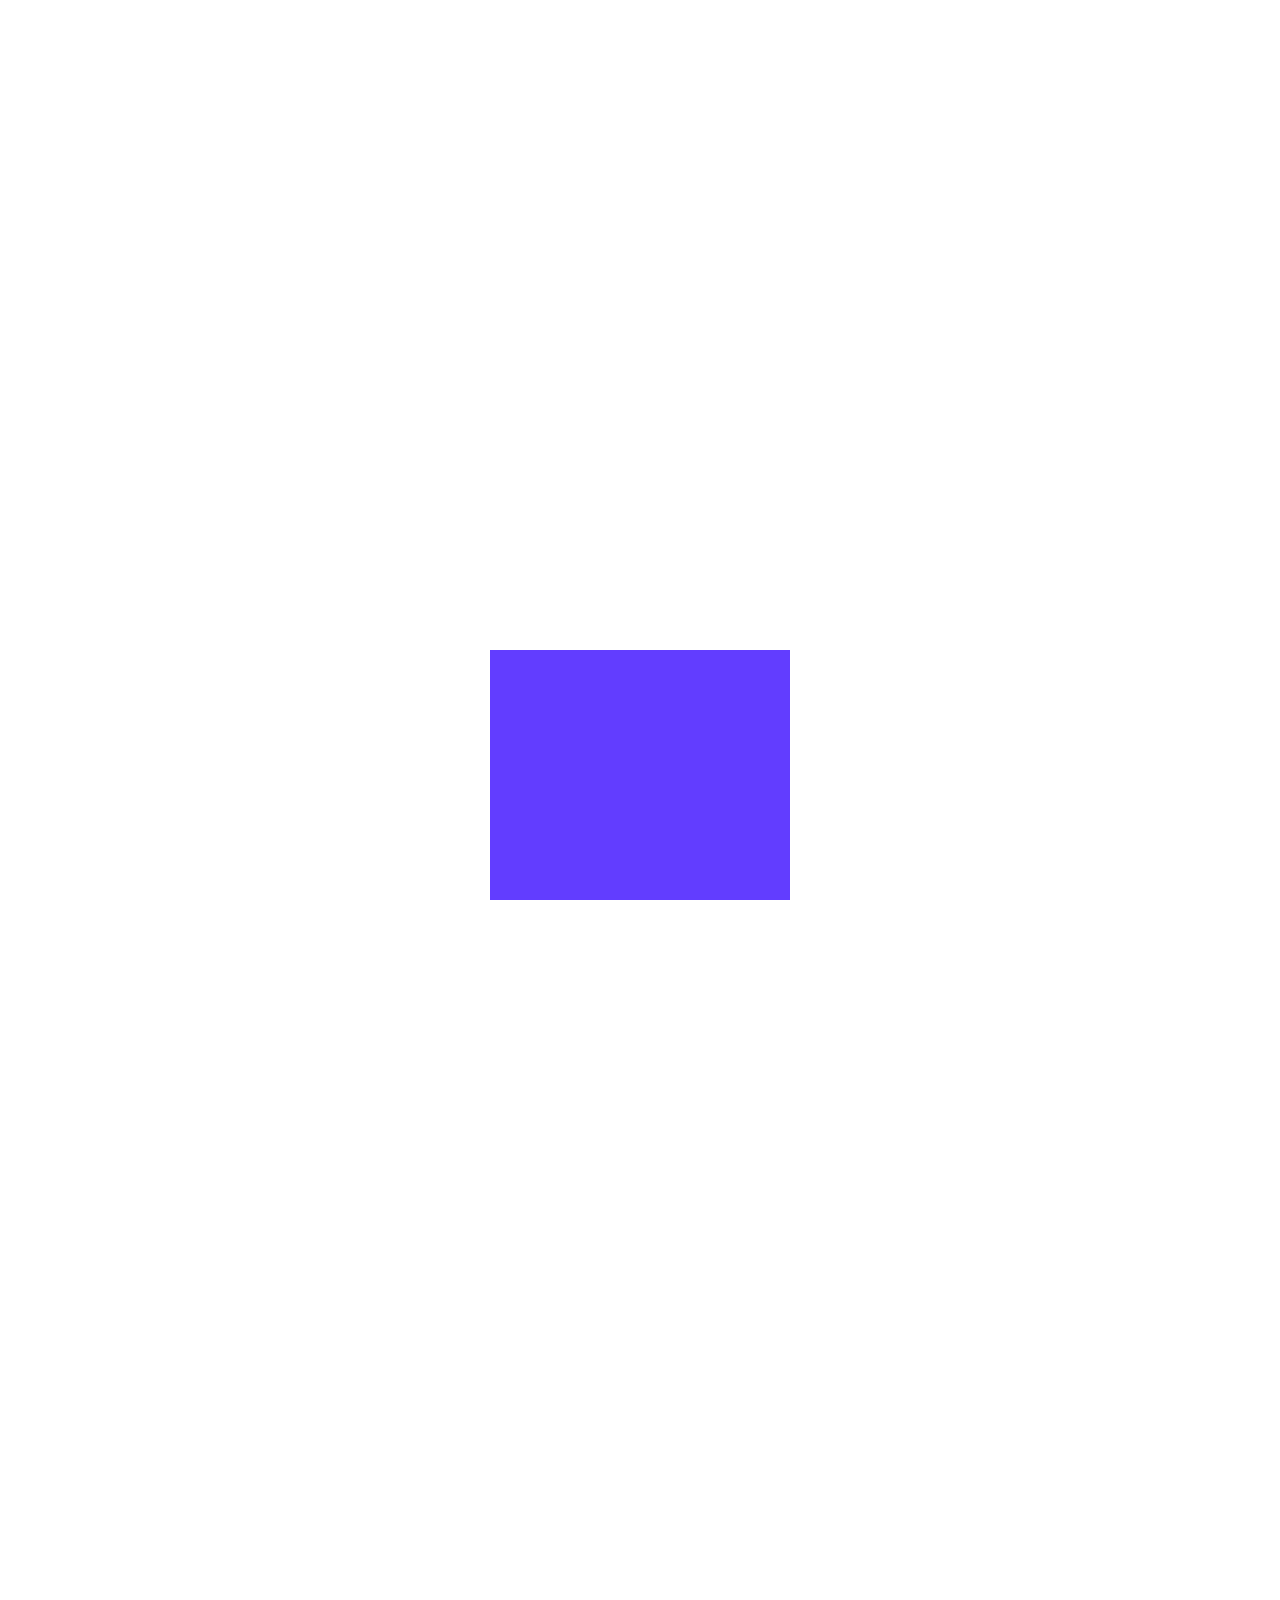
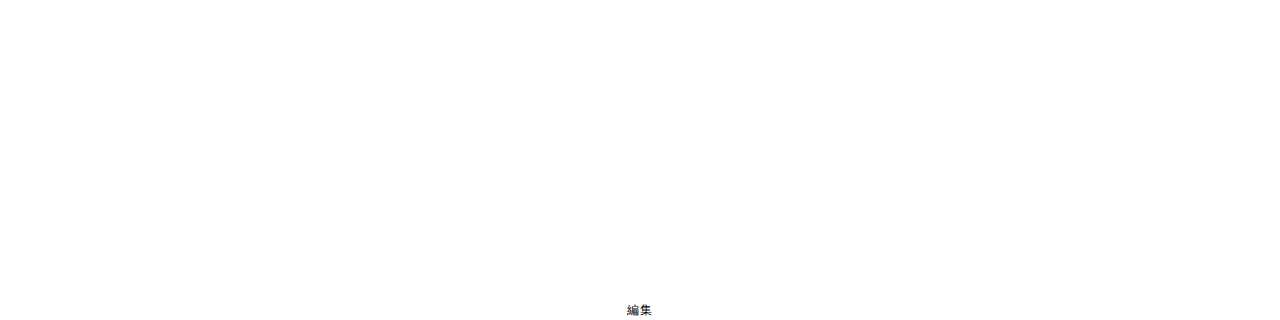
==== commit 93ddceef: "編集" ====
--- a/example.html
+++ b/example.html
@@ -20,7 +20,7 @@
 			<img src="img/image.jpg" width="300" height="250" loading="lazy" class="scroll_effect" data-scroll-effect-animation-name="animatio_bounce" data-scroll-effect-animation-delay="2s" data-scroll-effect-animation-iteration-count="4">
 		</section>
 	</main>
-	
+	編集
 	<!-- lib -->
 	<script src="//ajax.googleapis.com/ajax/libs/jquery/3.6.0/jquery.min.js"></script>
 	
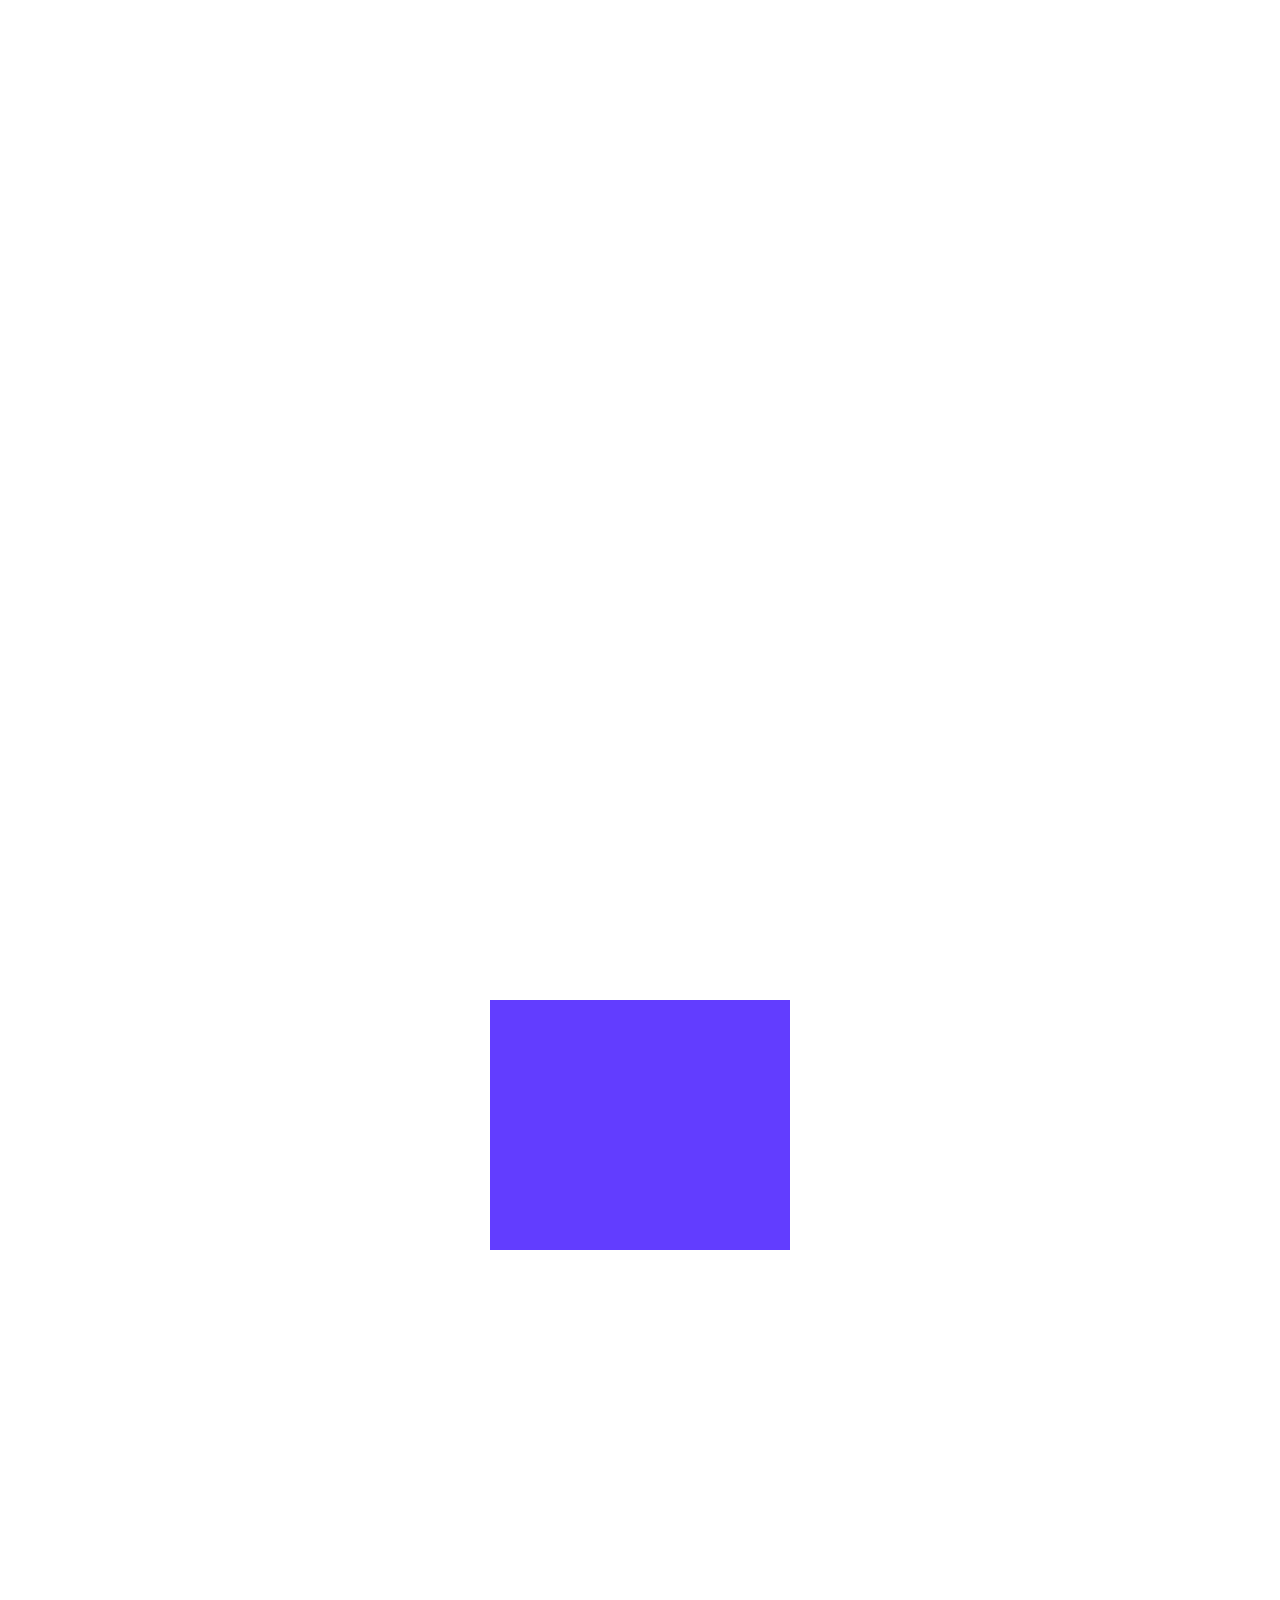
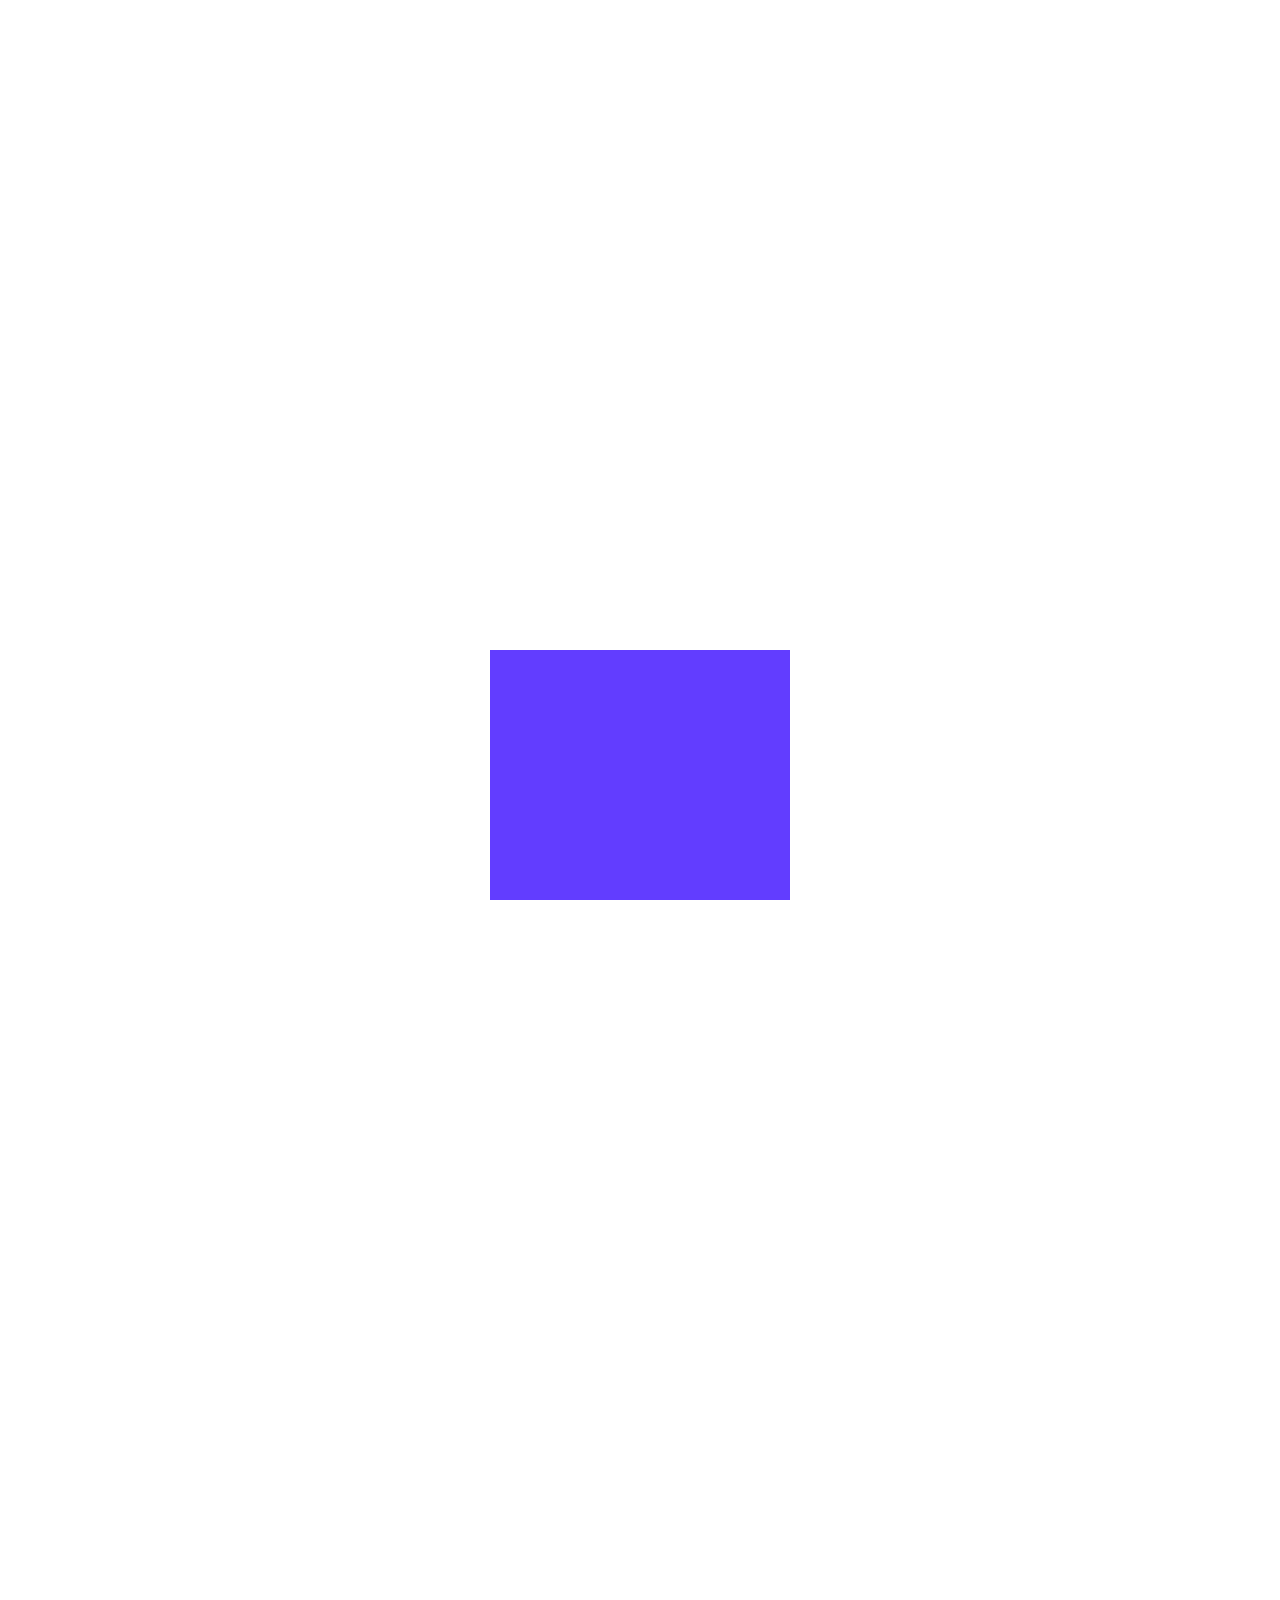
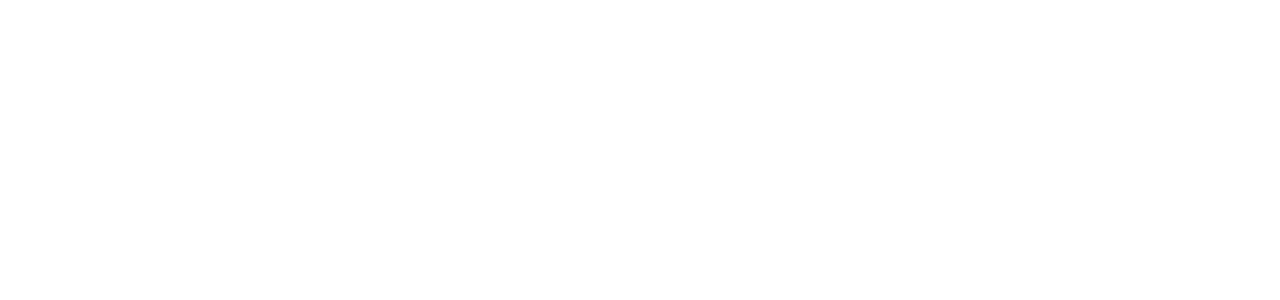
==== commit f50f18d4: "アニメーションのCSS名称変更" ====
--- a/example.html
+++ b/example.html
@@ -14,13 +14,13 @@
 <body>
 	<main id="container">
 		<section style="margin:1000px auto;">
-			<img src="img/image.jpg" width="300" height="250" loading="lazy" class="scroll_effect" data-scroll-effect-animation-name="animatio_bounce" data-scroll-effect-animation-delay="2s">
+			<img src="img/image.jpg" width="300" height="250" loading="lazy" class="scroll_effect" data-scroll-effect-animation-name="animation_bounce" data-scroll-effect-animation-delay="1s">
 		</section>
 		<section style="margin:1000px auto;">
-			<img src="img/image.jpg" width="300" height="250" loading="lazy" class="scroll_effect" data-scroll-effect-animation-name="animatio_bounce" data-scroll-effect-animation-delay="2s" data-scroll-effect-animation-iteration-count="4">
+			<img src="img/image.jpg" width="300" height="250" loading="lazy" class="scroll_effect" data-scroll-effect-animation-name="animation_fade_in_up" data-scroll-effect-animation-delay="1s">
 		</section>
 	</main>
-	編集
+	
 	<!-- lib -->
 	<script src="//ajax.googleapis.com/ajax/libs/jquery/3.6.0/jquery.min.js"></script>
 	
--- a/plugin/scroll_effect/default.css
+++ b/plugin/scroll_effect/default.css
@@ -1,7 +1,7 @@
 @charset "utf-8";
 
 /*----------------------------- scroll_effect -----------------------------*/
-@-webkit-keyframes animatio_bounce{
+@-webkit-keyframes animation_bounce{
 	0%, 20%, 50%, 80%, 100%{
 		-webkit-transform:translateY(0);
 		transform:translateY(0);
@@ -16,7 +16,7 @@
 	}
 }
 
-@keyframes animatio_bounce{
+@keyframes animation_bounce{
 	0%, 20%, 50%, 80%, 100%{
 		-webkit-transform:translateY(0);
 		-ms-transform:translateY(0);
@@ -33,4 +33,32 @@
 		transform:translateY(-15px);
 	}
 }
+
+@-webkit-keyframes animation_fade_in_up{
+	0%{
+		opacity:0;
+		-webkit-transform:translateY(20px);
+		transform:translateY(20px);
+	}
+	100%{
+		opacity:1;
+		-webkit-transform:translateY(0);
+		transform:translateY(0);
+	}
+}
+
+@keyframes animation_fade_in_up{
+	0%{
+		opacity:0;
+		-webkit-transform:translateY(20px);
+		-ms-transform:translateY(20px);
+		transform:translateY(20px);
+	}
+	100%{
+		opacity:1;
+		-webkit-transform:translateY(0);
+		-ms-transform:translateY(0);
+		transform:translateY(0);
+	}
+}
 /*----------------------------- /scroll_effect -----------------------------*/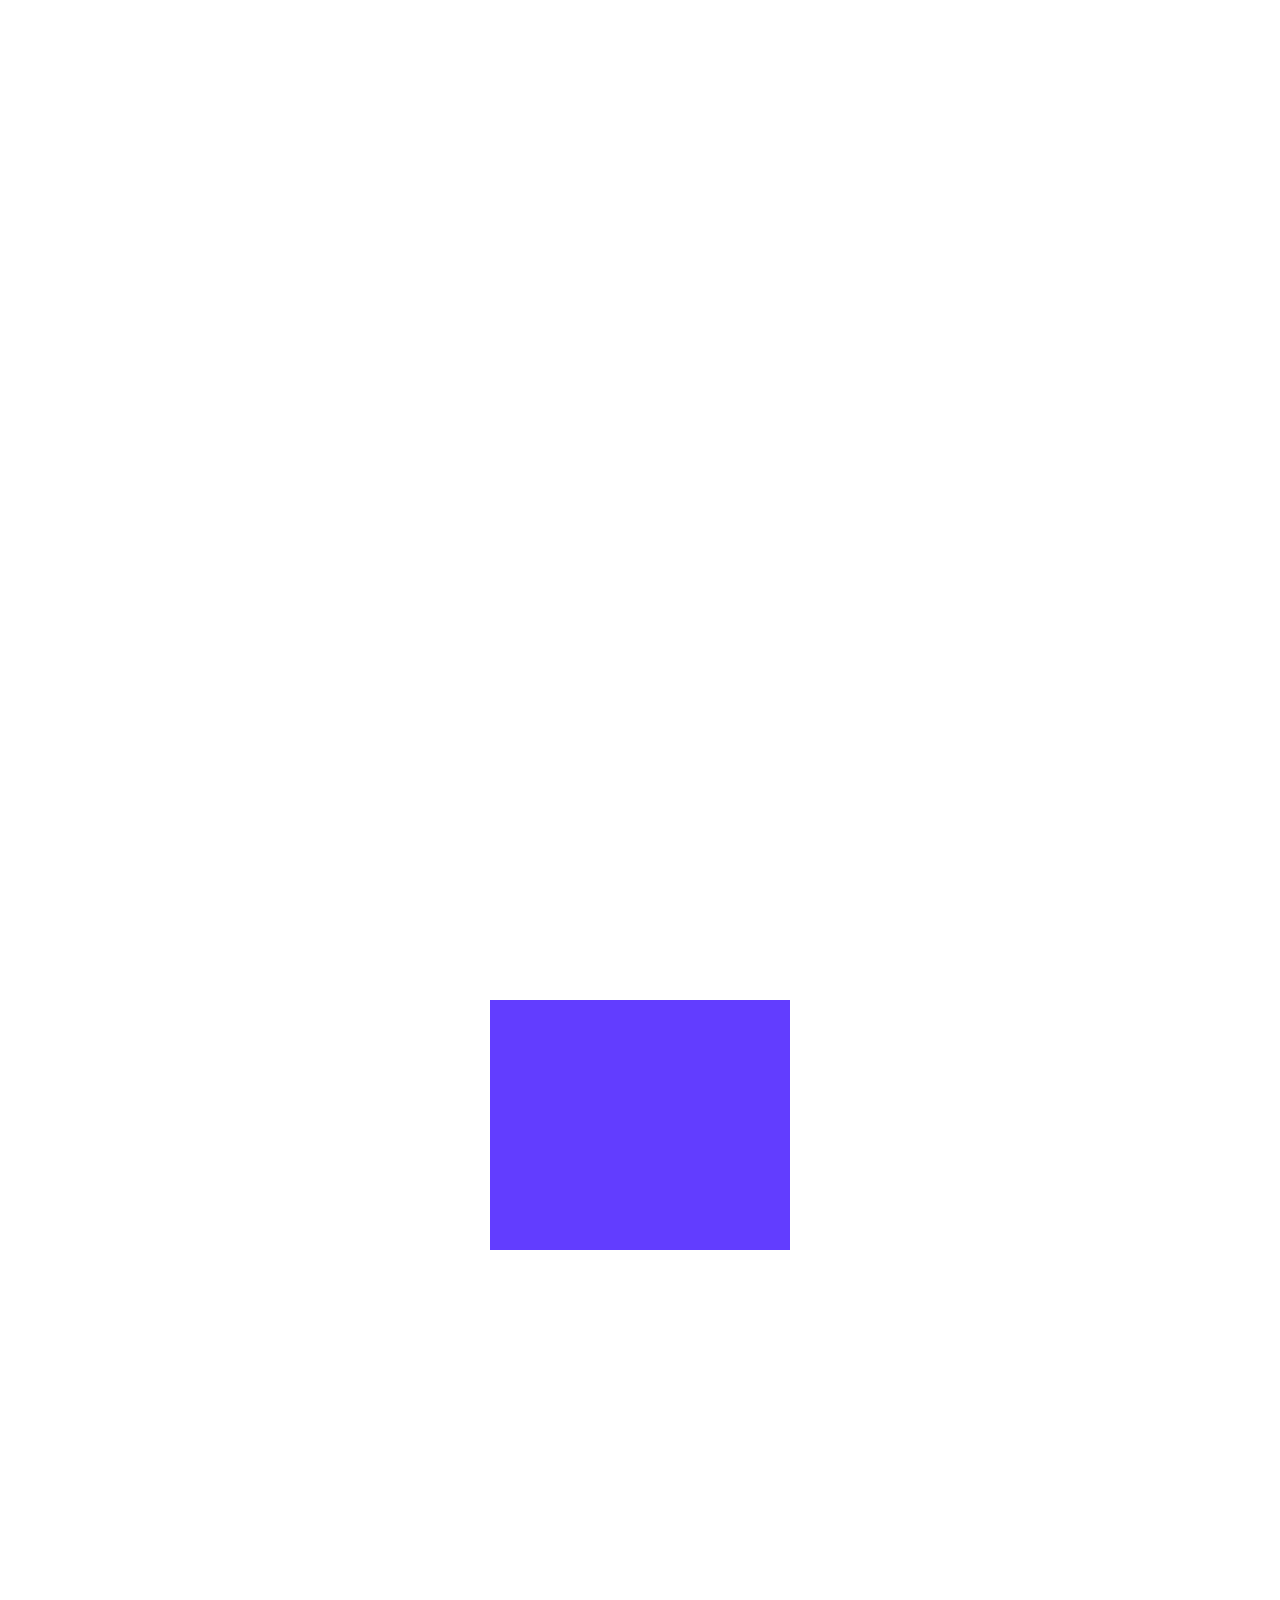
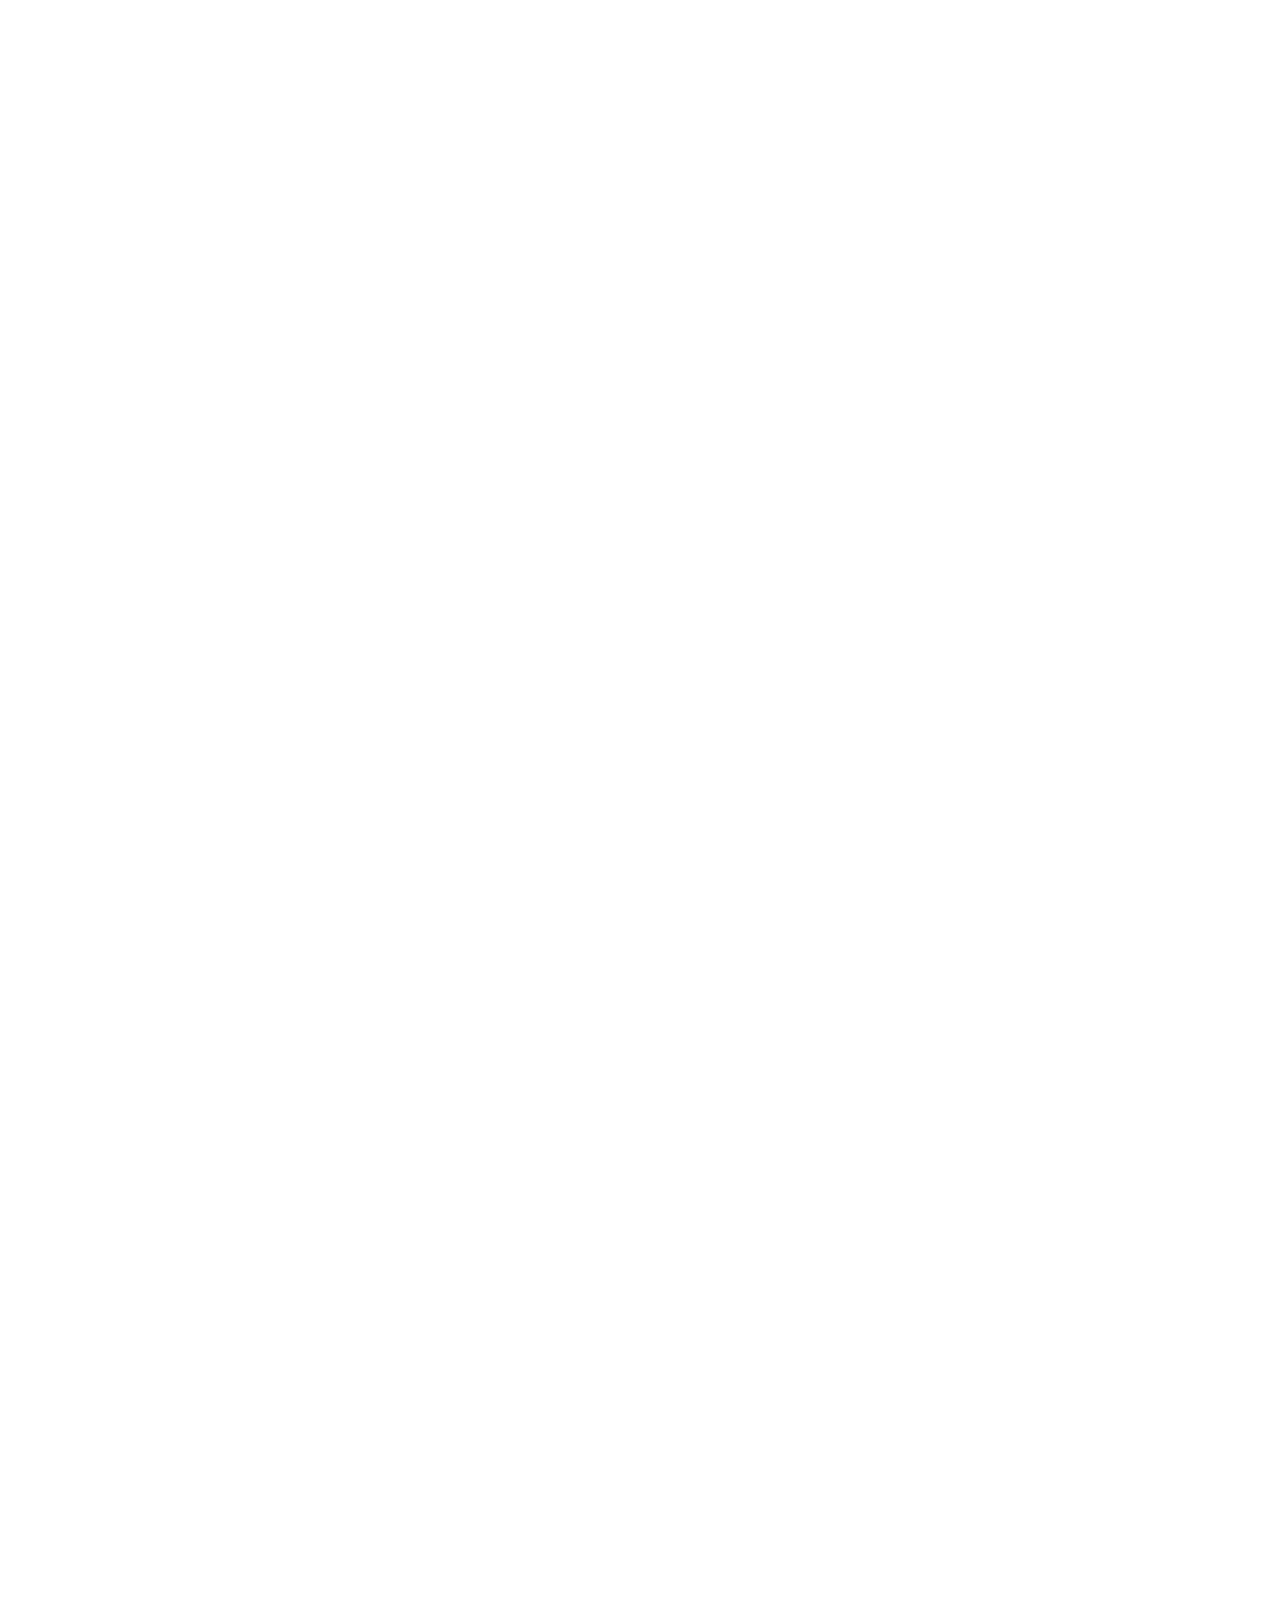
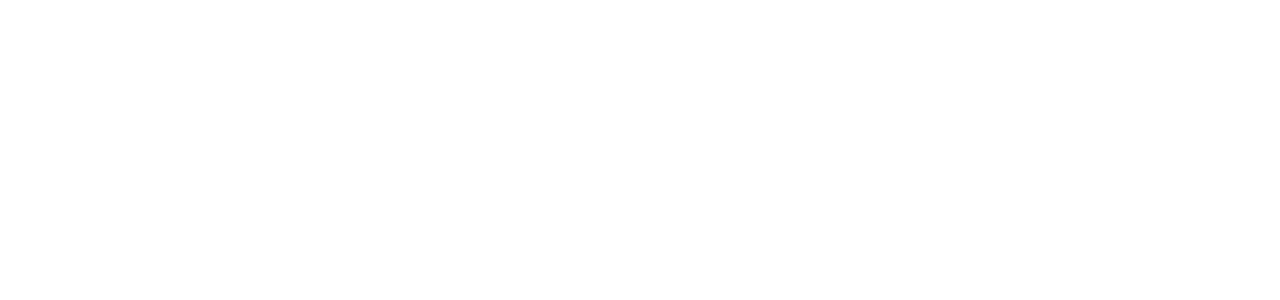
==== commit a8097620: "スタイルシート変更" ====
--- a/example.html
+++ b/example.html
@@ -10,14 +10,19 @@
 <link rel="stylesheet" href="css/default.css">
 <!-- plugin -->
 <link rel="stylesheet" href="plugin/scroll_effect/default.css">
+<style>
+.fade_in_up{
+	opacity:0;
+}
+</style>
 </head>
 <body>
 	<main id="container">
 		<section style="margin:1000px auto;">
-			<img src="img/image.jpg" width="300" height="250" loading="lazy" class="scroll_effect" data-scroll-effect-animation-name="animation_bounce" data-scroll-effect-animation-delay="1s">
+			<img src="img/image.jpg" width="300" height="250" loading="lazy" class="scroll_effect animation_bounce" data-scroll-effect-animation-name="animation_bounce" data-scroll-effect-animation-delay="1s">
 		</section>
 		<section style="margin:1000px auto;">
-			<img src="img/image.jpg" width="300" height="250" loading="lazy" class="scroll_effect" data-scroll-effect-animation-name="animation_fade_in_up" data-scroll-effect-animation-delay="1s">
+			<img src="img/image.jpg" width="300" height="250" loading="lazy" class="scroll_effect fade_in_up" data-scroll-effect-animation-name="animation_fade_in_up" data-scroll-effect-animation-delay="1s">
 		</section>
 	</main>
 	
